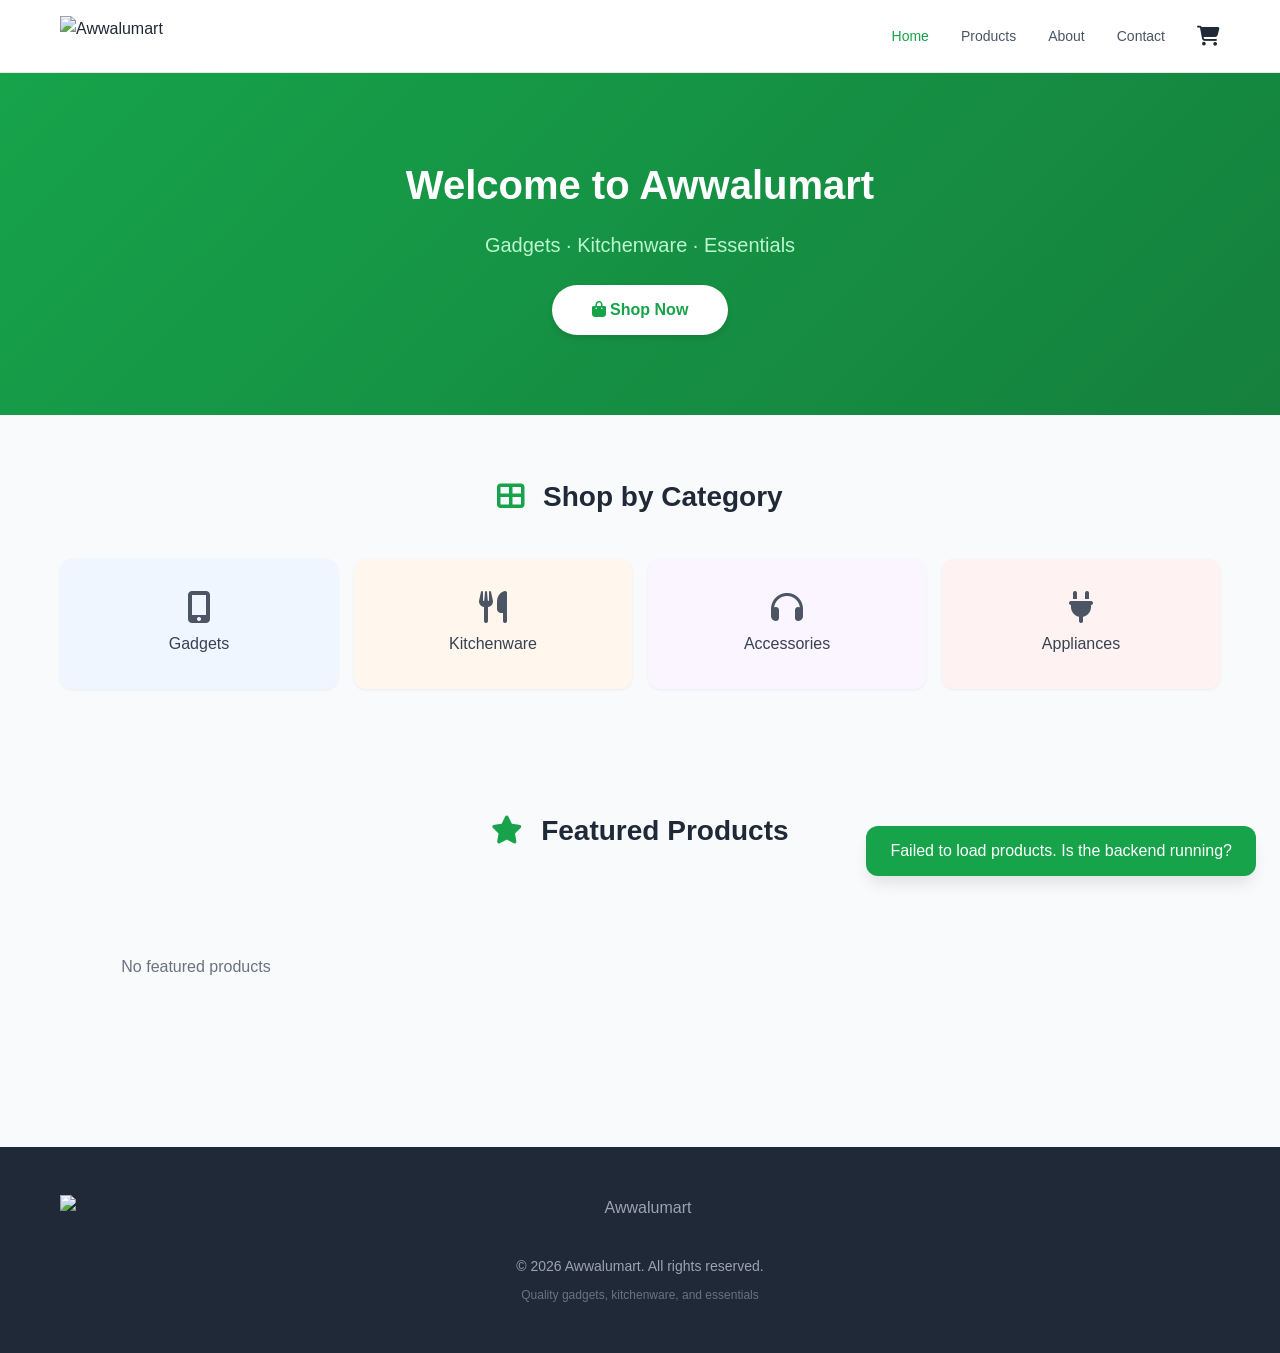
==== index.html @ 3e846f07 "Initial commit - Awwalumart website" ====
<!DOCTYPE html>
<html lang="en">
<head>
    <meta charset="UTF-8" />
    <meta name="viewport" content="width=device-width, initial-scale=1.0" />
    <title>Awwalumart - Home</title>
    <link rel="stylesheet" href="https://cdnjs.cloudflare.com/ajax/libs/font-awesome/6.5.1/css/all.min.css" />
    <link rel="stylesheet" href="styles.css" />
</head>
<body>
    <!-- Navigation (included via JS or can be hardcoded) -->
    <nav class="navbar" id="navbar"></nav>

    <!-- Hero Section -->
    <section class="hero">
        <div class="container">
            <h1>Welcome to Awwalumart</h1>
            <p>Gadgets · Kitchenware · Essentials</p>
            <a href="products.html" class="btn-primary">
                <i class="fas fa-shopping-bag"></i> Shop Now
            </a>
        </div>
    </section>

    <!-- Categories -->
    <section class="section" id="categories">
        <div class="container">
            <h2 class="section-title">
                <i class="fas fa-th-large"></i> Shop by Category
            </h2>
            <div class="categories-grid" id="categoriesGrid">
                <!-- Cards will be populated by JS -->
            </div>
        </div>
    </section>

    <!-- Featured Products -->
    <section class="section" id="featured">
        <div class="container">
            <h2 class="section-title">
                <i class="fas fa-star"></i> Featured Products
            </h2>
            <div class="products-grid" id="featuredGrid">
                <!-- Populated by JS -->
            </div>
        </div>
    </section>

    <!-- Footer -->
    <footer class="footer" id="footer"></footer>

    <script src="script.js"></script>
    <script>
        // Load shared components
        loadNavbar();
        loadFooter();
        loadCategories();
        loadFeatured();
        updateCartBadge();
    </script>
</body>
</html>
---- styles.css ----
/* ========================================
   RESET & BASE
   ======================================== */
* {
    margin: 0;
    padding: 0;
    box-sizing: border-box;
}

body {
    font-family: -apple-system, BlinkMacSystemFont, 'Segoe UI', Roboto, Oxygen, Ubuntu, sans-serif;
    background: #f9fafb;
    color: #1f2937;
    line-height: 1.6;
}

a {
    text-decoration: none;
    color: inherit;
}

img {
    max-width: 100%;
    display: block;
}

.container {
    max-width: 1200px;
    margin: 0 auto;
    padding: 0 20px;
}

/* ========================================
   NAVIGATION
   ======================================== */
.navbar {
    background: white;
    border-bottom: 1px solid #e5e7eb;
    padding: 16px 0;
    position: sticky;
    top: 0;
    z-index: 100;
}

.navbar .container {
    display: flex;
    justify-content: space-between;
    align-items: center;
}

.logo {
    height: 40px;
    width: auto;
}

.nav-links {
    display: flex;
    align-items: center;
    gap: 32px;
}

.nav-links a {
    font-size: 14px;
    font-weight: 500;
    color: #4b5563;
    transition: color 0.2s;
}

.nav-links a:hover,
.nav-links a.active {
    color: #16a34a;
}

.cart-icon {
    position: relative;
    font-size: 20px;
    cursor: pointer;
}

.cart-badge {
    position: absolute;
    top: -8px;
    right: -10px;
    background: #16a34a;
    color: white;
    font-size: 10px;
    font-weight: bold;
    width: 20px;
    height: 20px;
    border-radius: 50%;
    display: none;
    align-items: center;
    justify-content: center;
}

.cart-badge.show {
    display: flex;
}

.hamburger {
    display: none;
    font-size: 24px;
    background: none;
    border: none;
    cursor: pointer;
    color: #4b5563;
}

.mobile-menu {
    display: none;
    background: white;
    border-top: 1px solid #e5e7eb;
    padding: 16px 20px;
}

.mobile-menu a {
    display: block;
    padding: 10px 0;
    color: #4b5563;
    font-size: 14px;
    font-weight: 500;
}

.mobile-menu a:hover {
    color: #16a34a;
}

.mobile-menu.open {
    display: block;
}

/* ========================================
   HERO
   ======================================== */
.hero {
    background: linear-gradient(135deg, #16a34a, #15803d);
    color: white;
    padding: 80px 0;
    text-align: center;
}

.hero h1 {
    font-size: 40px;
    font-weight: 700;
    margin-bottom: 12px;
}

.hero p {
    font-size: 20px;
    color: #bbf7d0;
    margin-bottom: 24px;
}

.btn-primary {
    display: inline-block;
    background: white;
    color: #16a34a;
    padding: 12px 40px;
    border-radius: 9999px;
    font-weight: 600;
    font-size: 16px;
    transition: background 0.2s;
    box-shadow: 0 4px 6px rgba(0, 0, 0, 0.1);
    border: none;
    cursor: pointer;
}

.btn-primary:hover {
    background: #f3f4f6;
}

/* ========================================
   SECTIONS
   ======================================== */
.section {
    padding: 60px 0;
}

.section-title {
    text-align: center;
    font-size: 28px;
    font-weight: 700;
    color: #1f2937;
    margin-bottom: 40px;
}

.section-title i {
    color: #16a34a;
    margin-right: 10px;
}

/* ========================================
   CATEGORIES
   ======================================== */
.categories-grid {
    display: grid;
    grid-template-columns: repeat(4, 1fr);
    gap: 16px;
}

.category-card {
    background: white;
    padding: 32px;
    border-radius: 12px;
    text-align: center;
    box-shadow: 0 1px 3px rgba(0, 0, 0, 0.06);
    transition: box-shadow 0.2s, transform 0.2s;
    cursor: pointer;
}

.category-card:hover {
    box-shadow: 0 10px 15px -3px rgba(0, 0, 0, 0.1);
    transform: translateY(-2px);
}

.category-card i {
    font-size: 32px;
    color: #4b5563;
    margin-bottom: 8px;
}

.category-card p {
    font-size: 16px;
    font-weight: 500;
    color: #374151;
}

.category-card.gadgets { background: #eff6ff; }
.category-card.gadgets:hover { background: #dbeafe; }
.category-card.kitchenware { background: #fff7ed; }
.category-card.kitchenware:hover { background: #ffedd5; }
.category-card.accessories { background: #faf5ff; }
.category-card.accessories:hover { background: #f3e8ff; }
.category-card.appliances { background: #fef2f2; }
.category-card.appliances:hover { background: #fecaca; }

/* ========================================
   PRODUCTS
   ======================================== */
.filter-bar {
    display: flex;
    flex-wrap: wrap;
    gap: 16px;
    margin-bottom: 32px;
    align-items: center;
    justify-content: center;
}

.filter-bar input {
    padding: 12px 20px;
    border: 1px solid #d1d5db;
    border-radius: 9999px;
    min-width: 250px;
    font-size: 14px;
}

.filter-bar input:focus {
    outline: none;
    border-color: #16a34a;
    box-shadow: 0 0 0 3px rgba(22, 163, 74, 0.15);
}

.category-filters {
    display: flex;
    flex-wrap: wrap;
    gap: 8px;
}

.category-filters button {
    padding: 8px 16px;
    border-radius: 9999px;
    border: none;
    background: #e5e7eb;
    color: #374151;
    font-size: 14px;
    font-weight: 500;
    cursor: pointer;
    transition: background 0.2s, color 0.2s;
}

.category-filters button.active {
    background: #16a34a;
    color: white;
}

.category-filters button:hover {
    background: #d1d5db;
}

.category-filters button.active:hover {
    background: #15803d;
}

.products-grid {
    display: grid;
    grid-template-columns: repeat(4, 1fr);
    gap: 24px;
}

.product-card {
    background: white;
    border-radius: 12px;
    overflow: hidden;
    box-shadow: 0 1px 3px rgba(0, 0, 0, 0.06);
    transition: box-shadow 0.2s, transform 0.2s;
}

.product-card:hover {
    box-shadow: 0 20px 25px -5px rgba(0, 0, 0, 0.1);
    transform: translateY(-4px);
}

.product-image {
    width: 100%;
    aspect-ratio: 1 / 1;
    object-fit: cover;
    background: #f3f4f6;
}

.product-body {
    padding: 16px;
}

.product-category {
    font-size: 12px;
    font-weight: 600;
    text-transform: uppercase;
    letter-spacing: 0.05em;
    color: #16a34a;
}

.product-name {
    font-size: 16px;
    font-weight: 600;
    color: #1f2937;
    margin-top: 4px;
    display: -webkit-box;
    -webkit-line-clamp: 2;
    -webkit-box-orient: vertical;
    overflow: hidden;
}

.product-price {
    font-size: 22px;
    font-weight: 700;
    color: #1f2937;
    margin-top: 8px;
}

.product-actions {
    display: flex;
    flex-direction: column;
    gap: 8px;
    margin-top: 16px;
}

.btn-whatsapp {
    width: 100%;
    background: #16a34a;
    color: white;
    border: none;
    padding: 10px;
    border-radius: 9999px;
    font-weight: 600;
    font-size: 14px;
    cursor: pointer;
    transition: background 0.2s;
}

.btn-whatsapp:hover {
    background: #15803d;
}

.btn-whatsapp i {
    margin-right: 8px;
}

.btn-cart {
    width: 100%;
    background: #e5e7eb;
    color: #374151;
    border: none;
    padding: 10px;
    border-radius: 9999px;
    font-weight: 500;
    font-size: 14px;
    cursor: pointer;
    transition: background 0.2s;
}

.btn-cart:hover {
    background: #d1d5db;
}

.btn-cart i {
    margin-right: 8px;
}

/* ========================================
   LOADING & NO PRODUCTS
   ======================================== */
.loading {
    text-align: center;
    padding: 60px 0;
    color: #6b7280;
}

.loading i {
    font-size: 40px;
    margin-bottom: 16px;
}

.spinner {
    animation: spin 1s linear infinite;
}

@keyframes spin {
    to { transform: rotate(360deg); }
}

.no-products {
    text-align: center;
    padding: 60px 0;
    color: #6b7280;
}

.no-products i {
    font-size: 48px;
    color: #d1d5db;
    margin-bottom: 16px;
}

/* ========================================
   CART PAGE
   ======================================== */
.cart-empty {
    text-align: center;
    padding: 60px 0;
    color: #6b7280;
}

.cart-empty i {
    font-size: 64px;
    color: #d1d5db;
    margin-bottom: 16px;
}

.cart-item {
    display: flex;
    align-items: center;
    justify-content: space-between;
    background: white;
    padding: 16px;
    border-radius: 12px;
    margin-bottom: 12px;
    box-shadow: 0 1px 3px rgba(0,0,0,0.06);
}

.cart-item-info {
    display: flex;
    align-items: center;
    gap: 16px;
}

.cart-item img {
    width: 64px;
    height: 64px;
    object-fit: cover;
    border-radius: 8px;
    background: #f3f4f6;
}

.cart-item-details h3 {
    font-size: 16px;
    font-weight: 600;
}

.cart-item-details p {
    color: #16a34a;
    font-weight: 600;
}

.cart-item-remove {
    background: none;
    border: none;
    color: #ef4444;
    font-size: 18px;
    cursor: pointer;
    transition: color 0.2s;
}

.cart-item-remove:hover {
    color: #dc2626;
}

.cart-summary {
    background: white;
    padding: 24px;
    border-radius: 12px;
    box-shadow: 0 1px 3px rgba(0,0,0,0.06);
    margin-top: 24px;
    display: flex;
    flex-wrap: wrap;
    justify-content: space-between;
    align-items: center;
}

.cart-total {
    font-size: 24px;
    font-weight: 700;
}

.cart-actions {
    display: flex;
    gap: 12px;
    flex-wrap: wrap;
}

.btn-danger {
    background: #ef4444;
    color: white;
    border: none;
    padding: 12px 24px;
    border-radius: 9999px;
    font-weight: 600;
    cursor: pointer;
    transition: background 0.2s;
}

.btn-danger:hover {
    background: #dc2626;
}

/* ========================================
   ABOUT & CONTACT
   ======================================== */
.about-content {
    max-width: 800px;
    margin: 0 auto;
    background: white;
    padding: 40px;
    border-radius: 12px;
    box-shadow: 0 1px 3px rgba(0,0,0,0.06);
}

.about-content p {
    margin-bottom: 16px;
}

.features-grid {
    display: grid;
    grid-template-columns: repeat(2, 1fr);
    gap: 16px;
    margin-top: 24px;
}

.feature-item {
    display: flex;
    align-items: center;
    gap: 8px;
    font-size: 14px;
    font-weight: 500;
}

.text-green { color: #16a34a; }
.text-blue { color: #3b82f6; }
.text-orange { color: #f59e0b; }
.text-purple { color: #8b5cf6; }
.text-yellow { color: #eab308; }

.contact-grid {
    display: grid;
    grid-template-columns: repeat(auto-fit, minmax(250px, 1fr));
    gap: 24px;
    max-width: 900px;
    margin: 0 auto;
}

.contact-card {
    background: white;
    padding: 32px;
    border-radius: 12px;
    text-align: center;
    box-shadow: 0 1px 3px rgba(0,0,0,0.06);
    transition: box-shadow 0.2s;
}

.contact-card:hover {
    box-shadow: 0 10px 15px -3px rgba(0, 0, 0, 0.1);
}

.contact-card i {
    font-size: 40px;
    margin-bottom: 12px;
}

.contact-card h3 {
    font-size: 20px;
    margin-bottom: 8px;
}

.contact-card p {
    color: #6b7280;
}

/* ========================================
   TOAST
   ======================================== */
.toast {
    position: fixed;
    bottom: 24px;
    right: 24px;
    background: #16a34a;
    color: white;
    padding: 12px 24px;
    border-radius: 12px;
    box-shadow: 0 10px 15px -3px rgba(0, 0, 0, 0.1);
    z-index: 9999;
    transform: translateY(20px);
    opacity: 0;
    transition: all 0.3s ease;
}

.toast.show {
    transform: translateY(0);
    opacity: 1;
}

/* ========================================
   FOOTER
   ======================================== */
.footer {
    background: #1f2937;
    color: #9ca3af;
    padding: 48px 0;
    text-align: center;
    margin-top: 48px;
}

.footer img {
    height: 48px;
    width: auto;
    margin: 0 auto 12px;
}

.footer p {
    font-size: 14px;
}

.footer .small {
    font-size: 12px;
    color: #6b7280;
    margin-top: 8px;
}

/* ========================================
   RESPONSIVE
   ======================================== */
@media (max-width: 1024px) {
    .products-grid {
        grid-template-columns: repeat(3, 1fr);
    }
}

@media (max-width: 768px) {
    .nav-links {
        display: none;
    }
    .hamburger {
        display: block;
    }
    .hero h1 {
        font-size: 28px;
    }
    .hero p {
        font-size: 16px;
    }
    .categories-grid {
        grid-template-columns: repeat(2, 1fr);
    }
    .products-grid {
        grid-template-columns: repeat(2, 1fr);
        gap: 16px;
    }
    .filter-bar {
        flex-direction: column;
        align-items: stretch;
    }
    .filter-bar input {
        min-width: unset;
    }
    .features-grid {
        grid-template-columns: 1fr;
    }
    .cart-summary {
        flex-direction: column;
        gap: 16px;
        align-items: stretch;
    }
}

@media (max-width: 480px) {
    .products-grid {
        grid-template-columns: 1fr 1fr;
        gap: 12px;
    }
    .product-body {
        padding: 12px;
    }
    .product-name {
        font-size: 14px;
    }
    .product-price {
        font-size: 18px;
    }
}
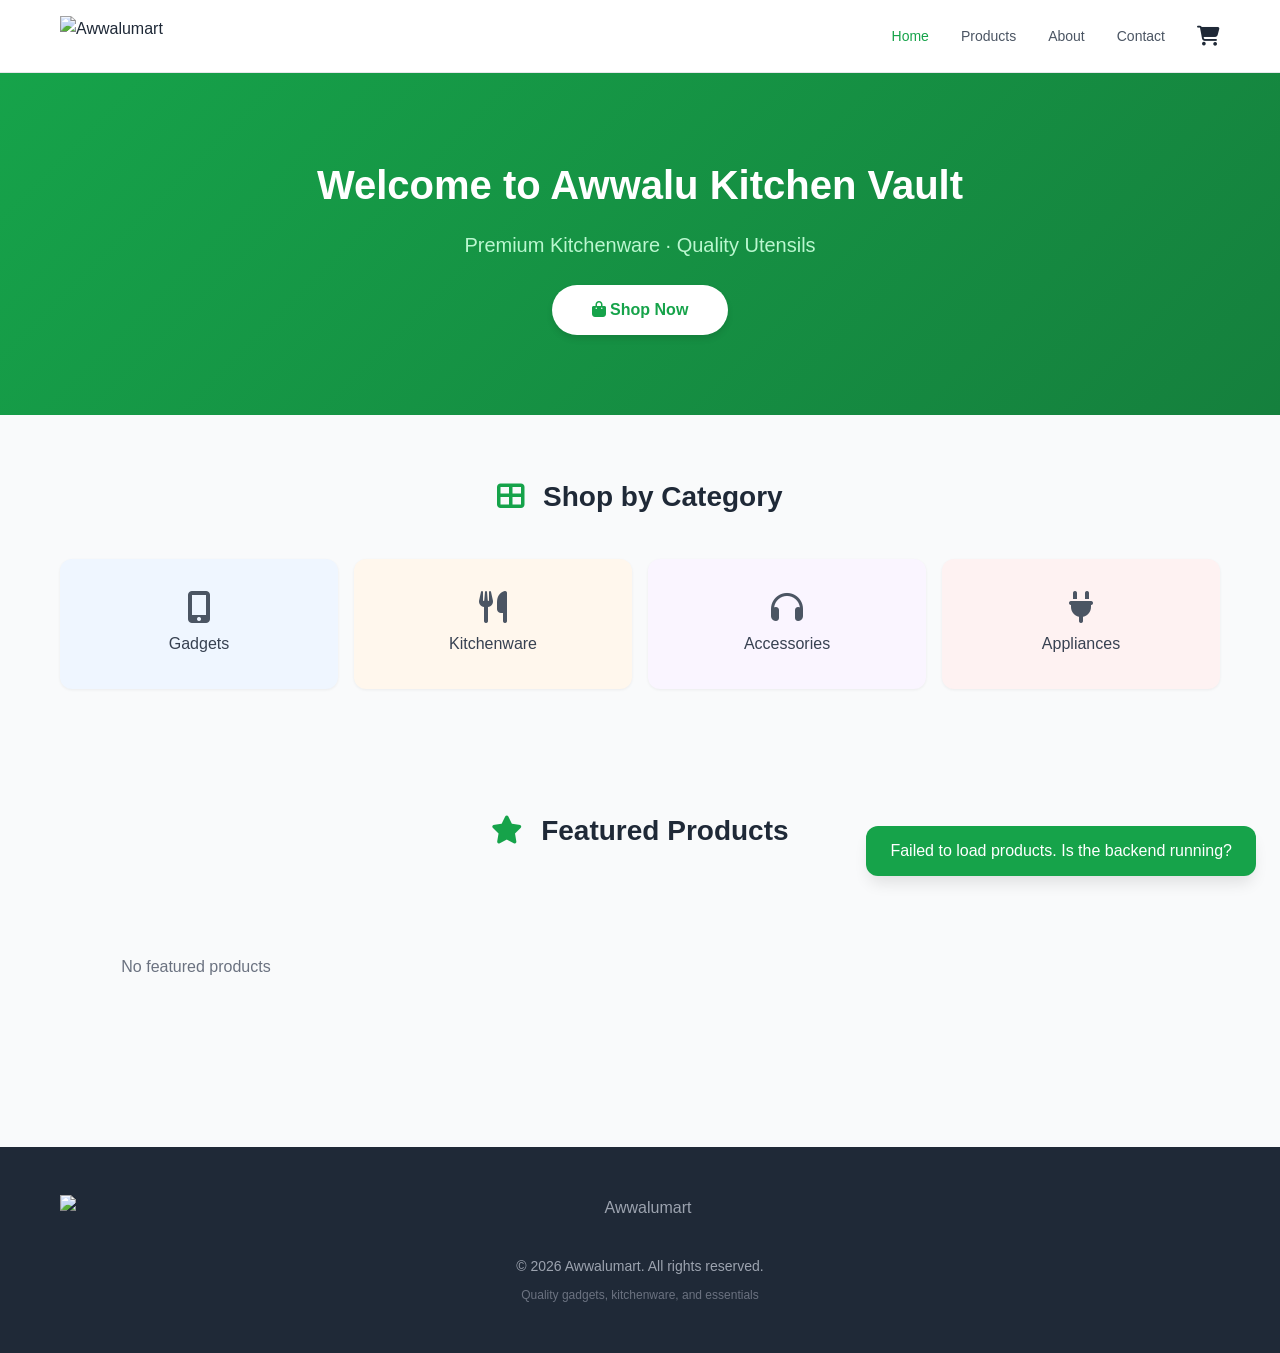
==== commit 570efbed: "Complete rebrand: Awwalu Kitchen Vault – kitchen-only" ====
--- a/index.html
+++ b/index.html
@@ -3,19 +3,19 @@
 <head>
     <meta charset="UTF-8" />
     <meta name="viewport" content="width=device-width, initial-scale=1.0" />
-    <title>Awwalumart - Home</title>
+    <title>Awwalu Kitchen Vault - Premium Kitchenware</title>
     <link rel="stylesheet" href="https://cdnjs.cloudflare.com/ajax/libs/font-awesome/6.5.1/css/all.min.css" />
     <link rel="stylesheet" href="styles.css" />
 </head>
 <body>
-    <!-- Navigation (included via JS or can be hardcoded) -->
+    <!-- Navigation -->
     <nav class="navbar" id="navbar"></nav>
 
     <!-- Hero Section -->
     <section class="hero">
         <div class="container">
-            <h1>Welcome to Awwalumart</h1>
-            <p>Gadgets · Kitchenware · Essentials</p>
+            <h1>Welcome to Awwalu Kitchen Vault</h1>
+            <p>Premium Kitchenware · Quality Utensils</p>
             <a href="products.html" class="btn-primary">
                 <i class="fas fa-shopping-bag"></i> Shop Now
             </a>
@@ -29,7 +29,7 @@
                 <i class="fas fa-th-large"></i> Shop by Category
             </h2>
             <div class="categories-grid" id="categoriesGrid">
-                <!-- Cards will be populated by JS -->
+                <!-- Populated by JavaScript -->
             </div>
         </div>
     </section>
@@ -41,7 +41,7 @@
                 <i class="fas fa-star"></i> Featured Products
             </h2>
             <div class="products-grid" id="featuredGrid">
-                <!-- Populated by JS -->
+                <!-- Populated by JavaScript -->
             </div>
         </div>
     </section>
@@ -51,7 +51,6 @@
 
     <script src="script.js"></script>
     <script>
-        // Load shared components
         loadNavbar();
         loadFooter();
         loadCategories();
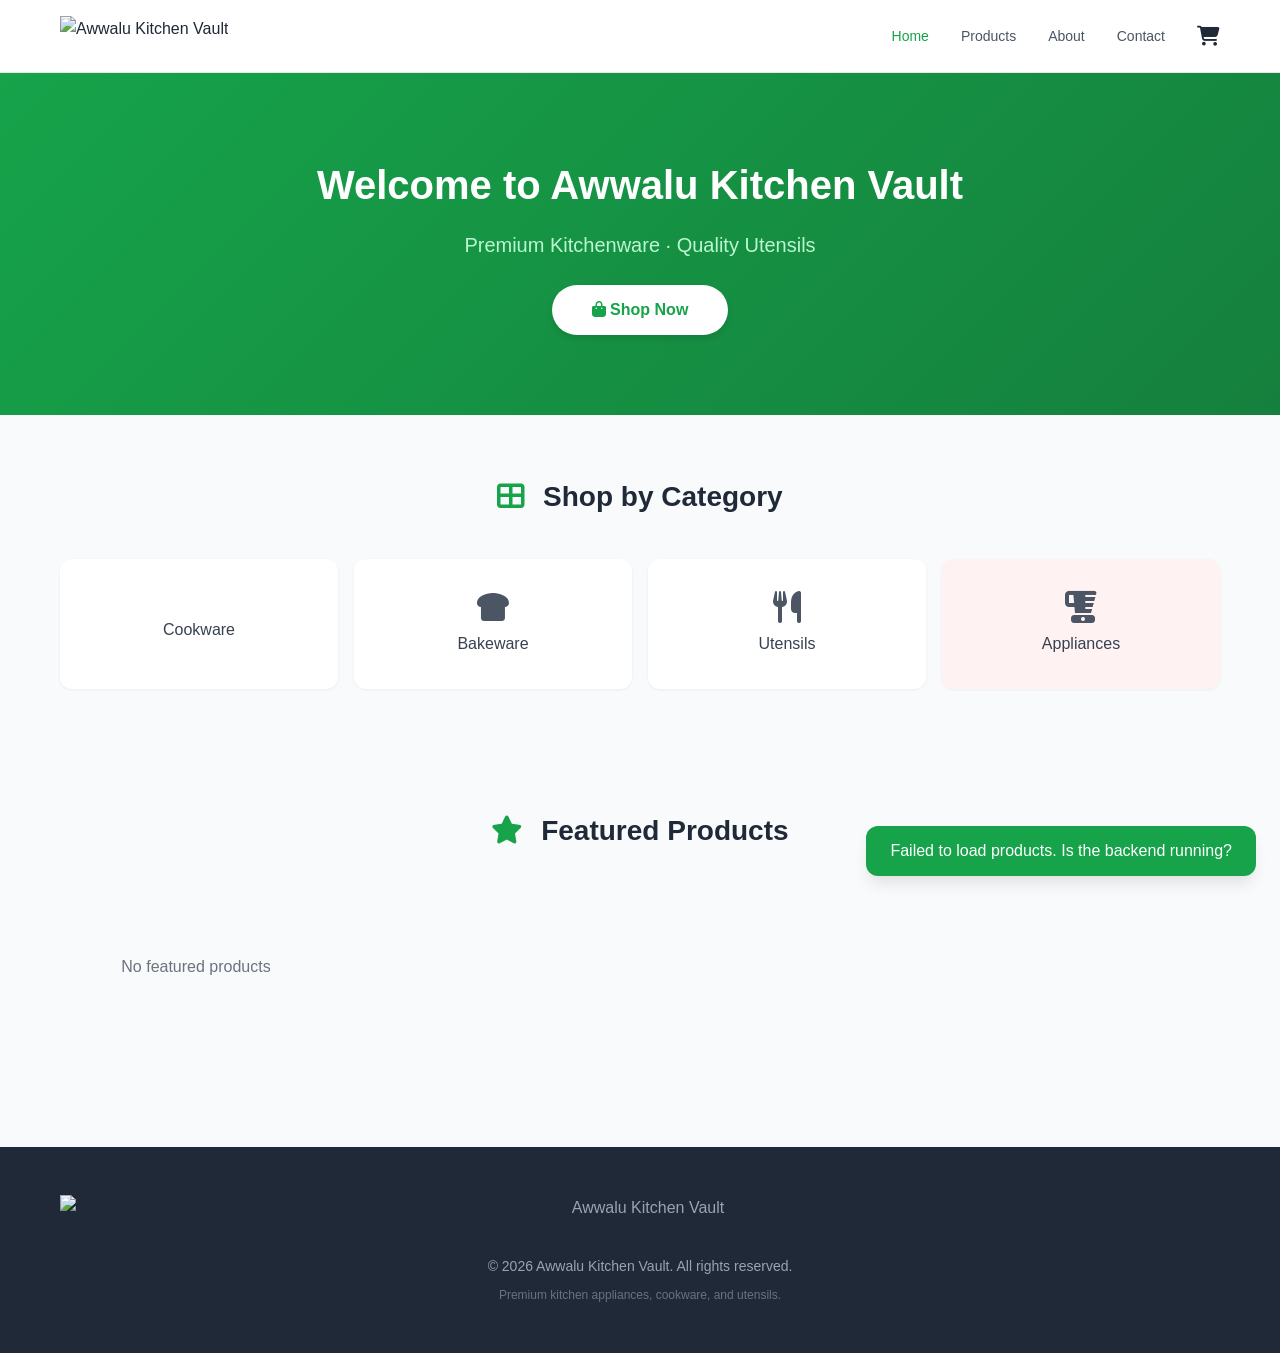
==== commit 8d6059dd: "Fix: Kitchen-only categories in loadCategories()" ====
--- a/index.html
+++ b/index.html
@@ -29,7 +29,7 @@
                 <i class="fas fa-th-large"></i> Shop by Category
             </h2>
             <div class="categories-grid" id="categoriesGrid">
-                <!-- Populated by JavaScript -->
+                <!-- Populated by JavaScript (loadCategories() in script.js) -->
             </div>
         </div>
     </section>
@@ -41,7 +41,7 @@
                 <i class="fas fa-star"></i> Featured Products
             </h2>
             <div class="products-grid" id="featuredGrid">
-                <!-- Populated by JavaScript -->
+                <!-- Populated by JavaScript (loadFeatured() in script.js) -->
             </div>
         </div>
     </section>
@@ -51,9 +51,10 @@
 
     <script src="script.js"></script>
     <script>
+        // Load all shared components
         loadNavbar();
         loadFooter();
-        loadCategories();
+        loadCategories();   // Make sure this function uses kitchen categories
         loadFeatured();
         updateCartBadge();
     </script>
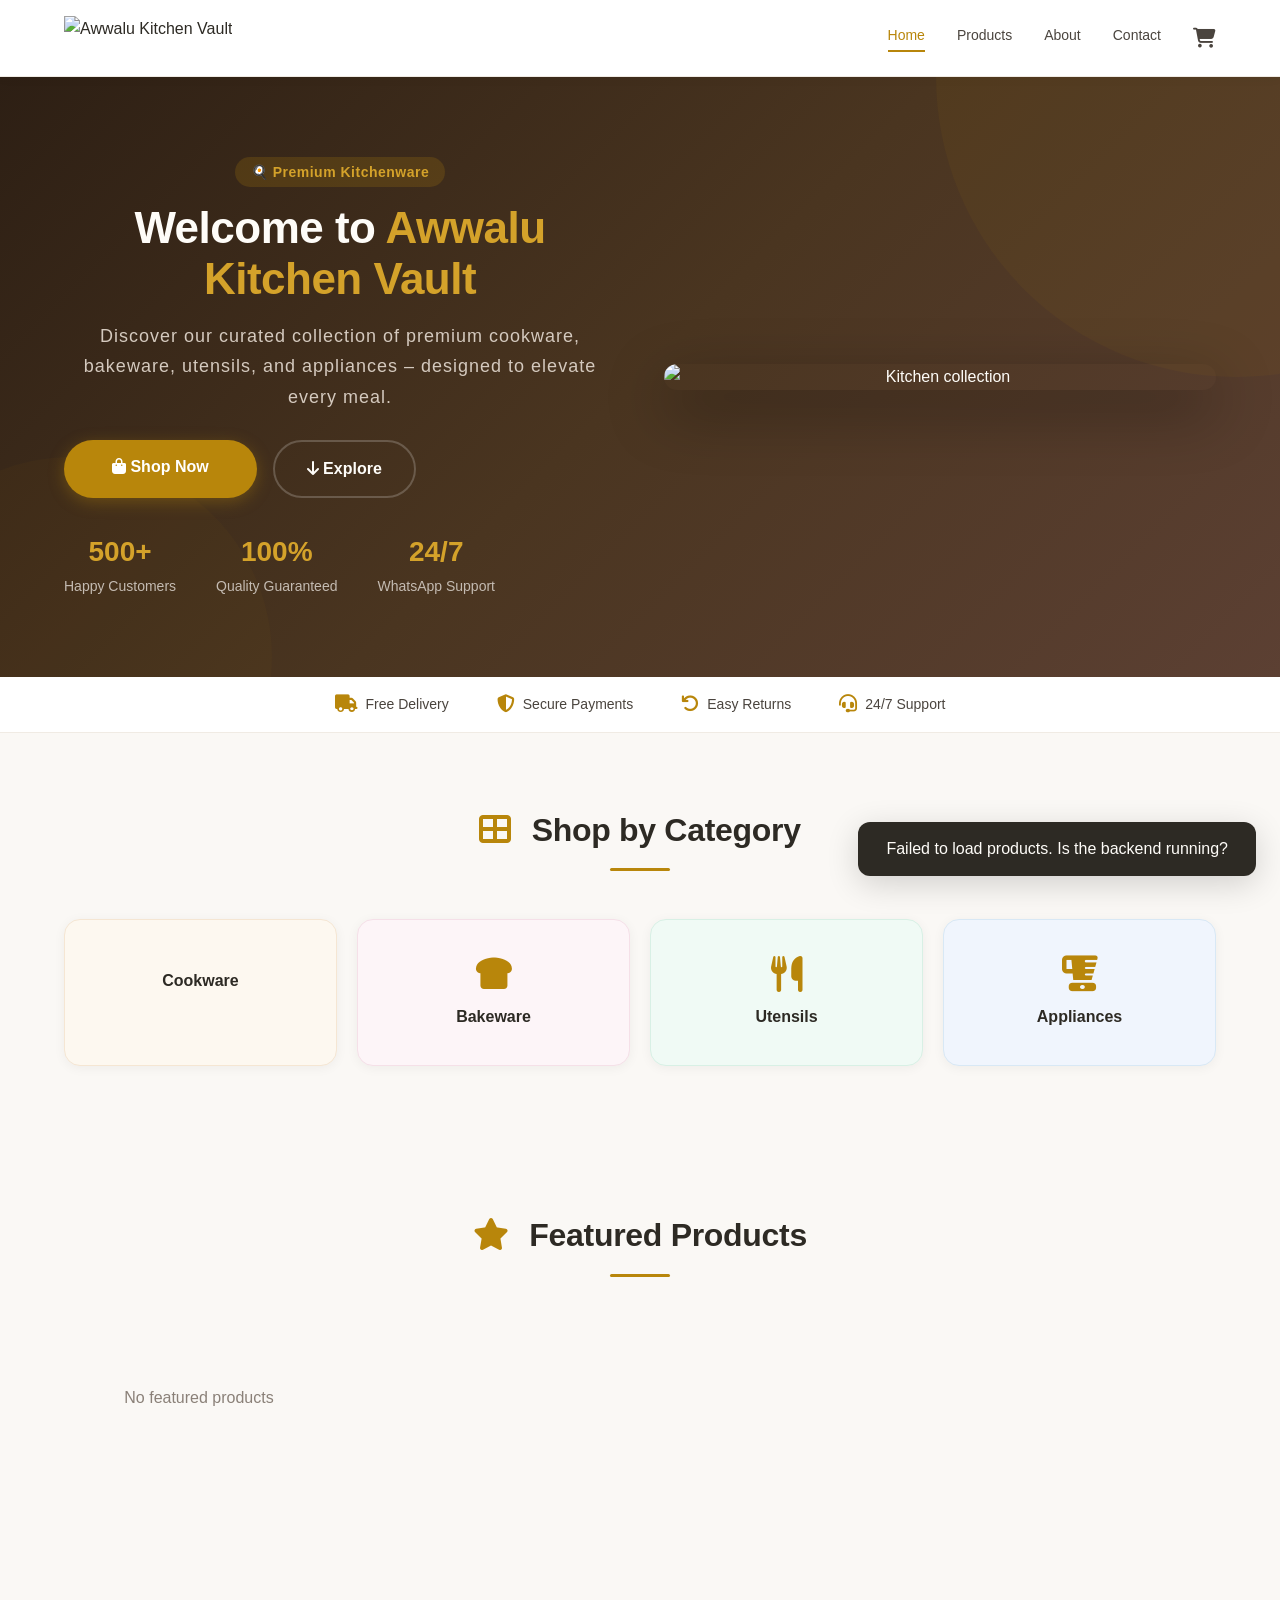
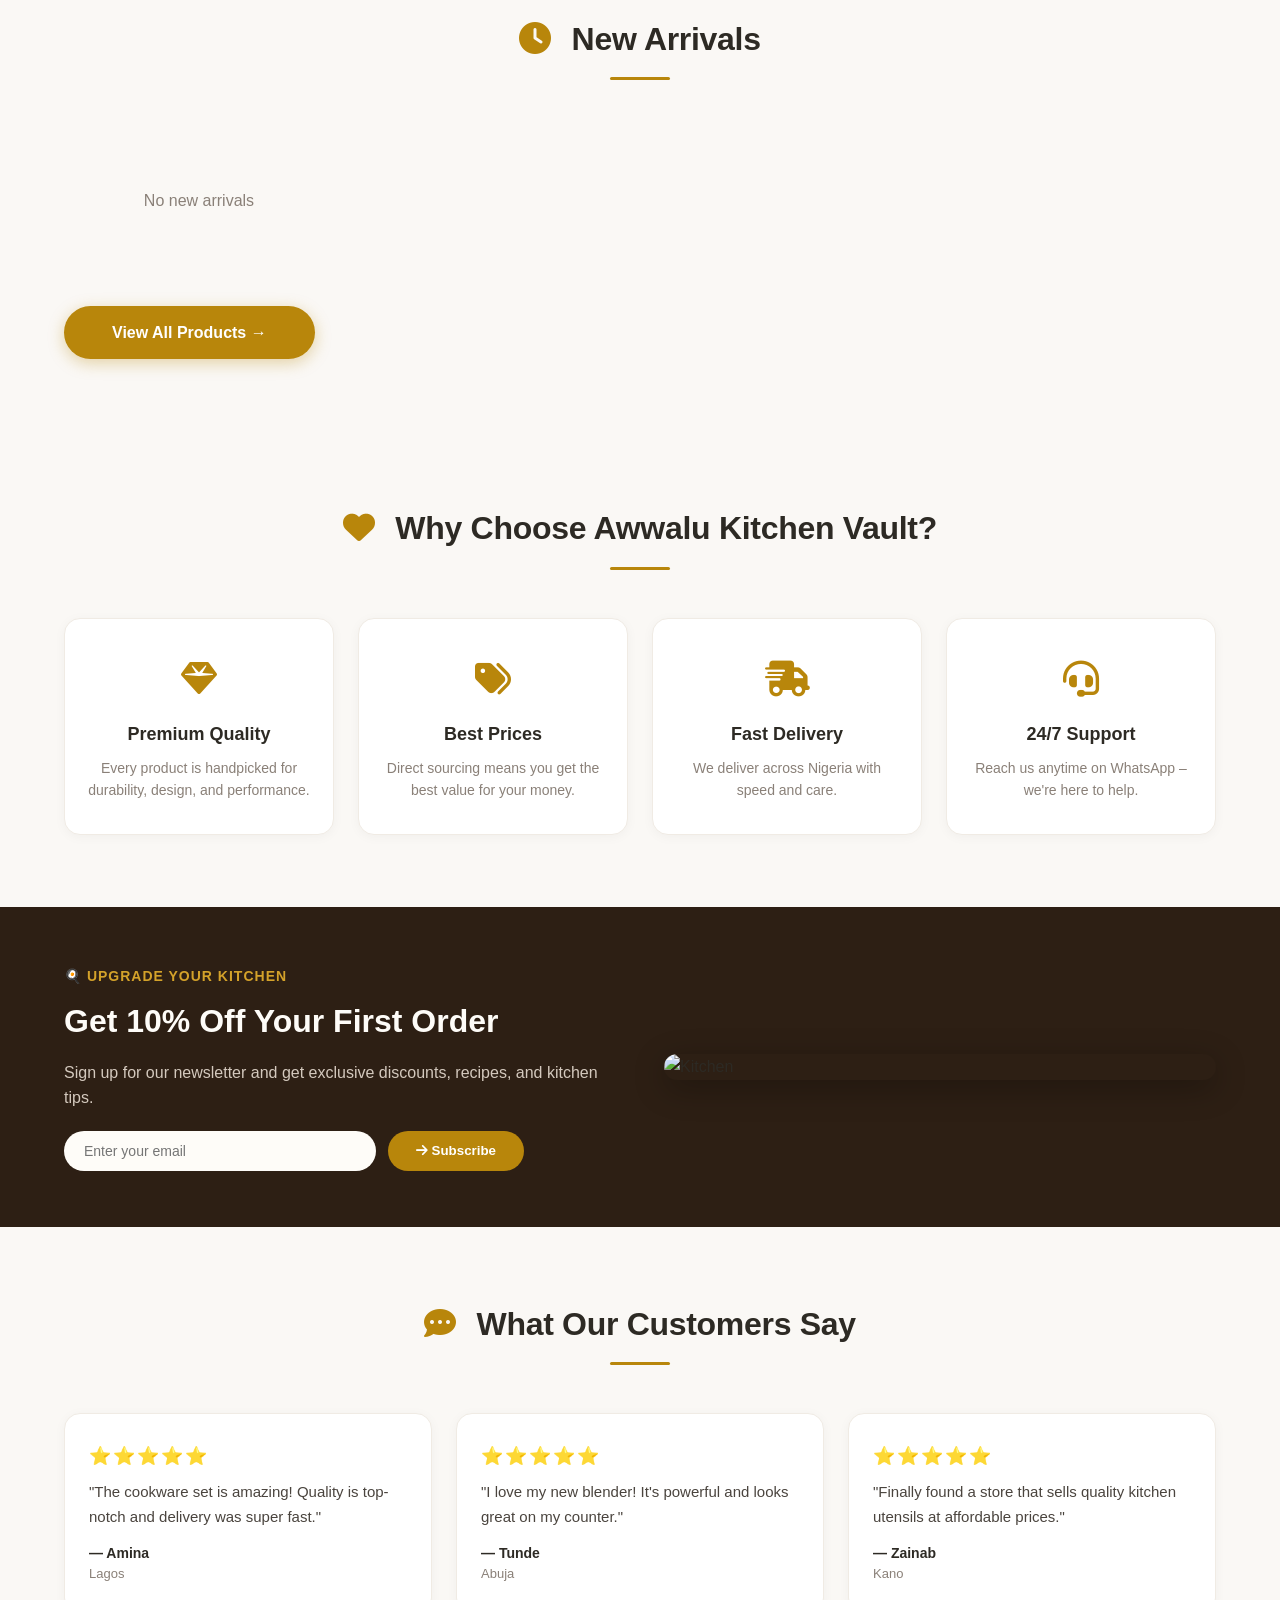
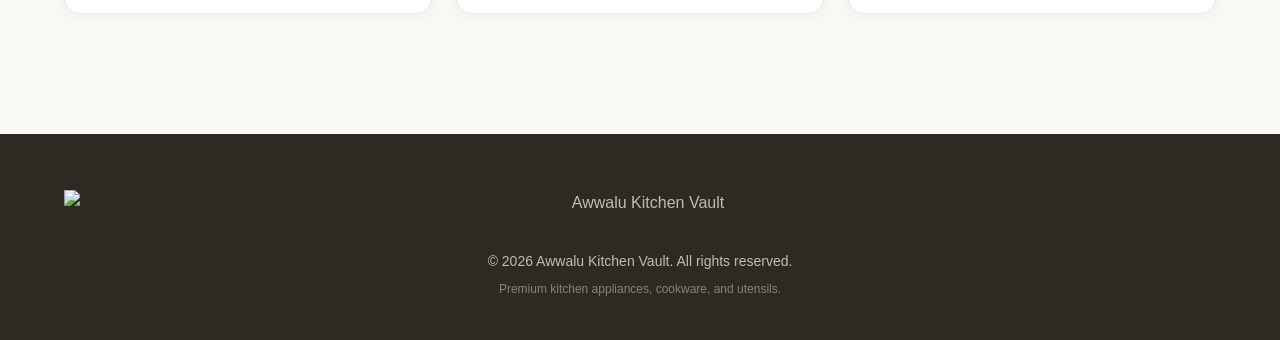
==== commit 511be25c: "Bulky homepage – rich content, images, testimonials" ====
--- a/index.html
+++ b/index.html
@@ -8,55 +8,221 @@
     <link rel="stylesheet" href="styles.css" />
 </head>
 <body>
-    <!-- Navigation -->
+    <!-- ========== NAVIGATION ========== -->
     <nav class="navbar" id="navbar"></nav>
 
-    <!-- Hero Section -->
+    <!-- ========== HERO SECTION ========== -->
     <section class="hero">
         <div class="container">
-            <h1>Welcome to Awwalu Kitchen Vault</h1>
-            <p>Premium Kitchenware · Quality Utensils</p>
-            <a href="products.html" class="btn-primary">
-                <i class="fas fa-shopping-bag"></i> Shop Now
-            </a>
-        </div>
-    </section>
-
-    <!-- Categories -->
+            <div class="hero-content">
+                <div class="hero-text">
+                    <span class="hero-badge">🍳 Premium Kitchenware</span>
+                    <h1>Welcome to <span>Awwalu Kitchen Vault</span></h1>
+                    <p>Discover our curated collection of premium cookware, bakeware, utensils, and appliances – designed to elevate every meal.</p>
+                    <div class="hero-buttons">
+                        <a href="products.html" class="btn-primary">
+                            <i class="fas fa-shopping-bag"></i> Shop Now
+                        </a>
+                        <a href="#featured" class="btn-secondary">
+                            <i class="fas fa-arrow-down"></i> Explore
+                        </a>
+                    </div>
+                    <div class="hero-stats">
+                        <div class="stat">
+                            <span class="stat-number">500+</span>
+                            <span class="stat-label">Happy Customers</span>
+                        </div>
+                        <div class="stat">
+                            <span class="stat-number">100%</span>
+                            <span class="stat-label">Quality Guaranteed</span>
+                        </div>
+                        <div class="stat">
+                            <span class="stat-number">24/7</span>
+                            <span class="stat-label">WhatsApp Support</span>
+                        </div>
+                    </div>
+                </div>
+                <div class="hero-image">
+                    <img src="https://images.unsplash.com/photo-1556911220-bff31c812dba?w=600&h=500&fit=crop" alt="Kitchen collection" />
+                </div>
+            </div>
+        </div>
+    </section>
+
+    <!-- ========== BRAND STRIP ========== -->
+    <section class="brand-strip">
+        <div class="container">
+            <div class="brand-strip-items">
+                <div><i class="fas fa-truck"></i> Free Delivery</div>
+                <div><i class="fas fa-shield-alt"></i> Secure Payments</div>
+                <div><i class="fas fa-undo"></i> Easy Returns</div>
+                <div><i class="fas fa-headset"></i> 24/7 Support</div>
+            </div>
+        </div>
+    </section>
+
+    <!-- ========== CATEGORIES ========== -->
     <section class="section" id="categories">
         <div class="container">
             <h2 class="section-title">
                 <i class="fas fa-th-large"></i> Shop by Category
             </h2>
             <div class="categories-grid" id="categoriesGrid">
-                <!-- Populated by JavaScript (loadCategories() in script.js) -->
-            </div>
-        </div>
-    </section>
-
-    <!-- Featured Products -->
+                <!-- Populated by JavaScript -->
+            </div>
+        </div>
+    </section>
+
+    <!-- ========== FEATURED PRODUCTS ========== -->
     <section class="section" id="featured">
         <div class="container">
             <h2 class="section-title">
                 <i class="fas fa-star"></i> Featured Products
             </h2>
             <div class="products-grid" id="featuredGrid">
-                <!-- Populated by JavaScript (loadFeatured() in script.js) -->
-            </div>
-        </div>
-    </section>
-
-    <!-- Footer -->
+                <!-- Populated by JavaScript -->
+            </div>
+        </div>
+    </section>
+
+    <!-- ========== NEW ARRIVALS ========== -->
+    <section class="section" id="new-arrivals">
+        <div class="container">
+            <h2 class="section-title">
+                <i class="fas fa-clock"></i> New Arrivals
+            </h2>
+            <div class="products-grid" id="newArrivalsGrid">
+                <!-- Populated by JavaScript -->
+            </div>
+            <div class="text-center" style="margin-top: 32px;">
+                <a href="products.html" class="btn-primary">View All Products →</a>
+            </div>
+        </div>
+    </section>
+
+    <!-- ========== BENEFITS / WHY CHOOSE US ========== -->
+    <section class="section benefits-section">
+        <div class="container">
+            <h2 class="section-title">
+                <i class="fas fa-heart"></i> Why Choose Awwalu Kitchen Vault?
+            </h2>
+            <div class="benefits-grid">
+                <div class="benefit-card">
+                    <div class="benefit-icon"><i class="fas fa-gem"></i></div>
+                    <h3>Premium Quality</h3>
+                    <p>Every product is handpicked for durability, design, and performance.</p>
+                </div>
+                <div class="benefit-card">
+                    <div class="benefit-icon"><i class="fas fa-tags"></i></div>
+                    <h3>Best Prices</h3>
+                    <p>Direct sourcing means you get the best value for your money.</p>
+                </div>
+                <div class="benefit-card">
+                    <div class="benefit-icon"><i class="fas fa-shipping-fast"></i></div>
+                    <h3>Fast Delivery</h3>
+                    <p>We deliver across Nigeria with speed and care.</p>
+                </div>
+                <div class="benefit-card">
+                    <div class="benefit-icon"><i class="fas fa-headset"></i></div>
+                    <h3>24/7 Support</h3>
+                    <p>Reach us anytime on WhatsApp – we're here to help.</p>
+                </div>
+            </div>
+        </div>
+    </section>
+
+    <!-- ========== KITCHEN BANNER ========== -->
+    <section class="kitchen-banner">
+        <div class="container">
+            <div class="banner-content">
+                <div class="banner-text">
+                    <span>🍳 Upgrade Your Kitchen</span>
+                    <h2>Get 10% Off Your First Order</h2>
+                    <p>Sign up for our newsletter and get exclusive discounts, recipes, and kitchen tips.</p>
+                    <form class="banner-form" id="newsletterForm">
+                        <input type="email" placeholder="Enter your email" required />
+                        <button type="submit"><i class="fas fa-arrow-right"></i> Subscribe</button>
+                    </form>
+                </div>
+                <div class="banner-image">
+                    <img src="https://images.unsplash.com/photo-1586023492125-27b2c045efd7?w=400&h=300&fit=crop" alt="Kitchen" />
+                </div>
+            </div>
+        </div>
+    </section>
+
+    <!-- ========== TESTIMONIALS ========== -->
+    <section class="section testimonials-section">
+        <div class="container">
+            <h2 class="section-title">
+                <i class="fas fa-comment-dots"></i> What Our Customers Say
+            </h2>
+            <div class="testimonials-grid">
+                <div class="testimonial-card">
+                    <div class="stars">⭐⭐⭐⭐⭐</div>
+                    <p>"The cookware set is amazing! Quality is top-notch and delivery was super fast."</p>
+                    <div class="customer">
+                        <strong>— Amina</strong>
+                        <span>Lagos</span>
+                    </div>
+                </div>
+                <div class="testimonial-card">
+                    <div class="stars">⭐⭐⭐⭐⭐</div>
+                    <p>"I love my new blender! It's powerful and looks great on my counter."</p>
+                    <div class="customer">
+                        <strong>— Tunde</strong>
+                        <span>Abuja</span>
+                    </div>
+                </div>
+                <div class="testimonial-card">
+                    <div class="stars">⭐⭐⭐⭐⭐</div>
+                    <p>"Finally found a store that sells quality kitchen utensils at affordable prices."</p>
+                    <div class="customer">
+                        <strong>— Zainab</strong>
+                        <span>Kano</span>
+                    </div>
+                </div>
+            </div>
+        </div>
+    </section>
+
+    <!-- ========== FOOTER ========== -->
     <footer class="footer" id="footer"></footer>
 
+    <!-- ========== JAVASCRIPT ========== -->
     <script src="script.js"></script>
     <script>
-        // Load all shared components
+        // Load components
         loadNavbar();
         loadFooter();
-        loadCategories();   // Make sure this function uses kitchen categories
+        loadCategories();
         loadFeatured();
+
+        // Load "New Arrivals" – same as featured but can be filtered differently
+        // For now, we just show the first 4 products from the API
+        (async function loadNewArrivals() {
+            const grid = document.getElementById('newArrivalsGrid');
+            if (!grid) return;
+            const products = await fetchProducts();
+            const arrivals = products.slice(0, 4);
+            if (arrivals.length === 0) {
+                grid.innerHTML = '<p class="loading">No new arrivals</p>';
+                return;
+            }
+            grid.innerHTML = arrivals.map(p => productCard(p)).join('');
+        })();
+
         updateCartBadge();
+
+        // Newsletter form
+        document.getElementById('newsletterForm')?.addEventListener('submit', function(e) {
+            e.preventDefault();
+            const input = this.querySelector('input');
+            if (input.value) {
+                showToast(`✅ Thanks for subscribing, ${input.value}!`);
+                input.value = '';
+            }
+        });
     </script>
 </body>
 </html>
--- a/styles.css
+++ b/styles.css
@@ -8,9 +8,9 @@
 }
 
 body {
-    font-family: -apple-system, BlinkMacSystemFont, 'Segoe UI', Roboto, Oxygen, Ubuntu, sans-serif;
-    background: #f9fafb;
-    color: #1f2937;
+    font-family: 'Inter', -apple-system, BlinkMacSystemFont, 'Segoe UI', Roboto, Oxygen, Ubuntu, sans-serif;
+    background: #faf8f5;
+    color: #2d2a24;
     line-height: 1.6;
 }
 
@@ -27,19 +27,20 @@
 .container {
     max-width: 1200px;
     margin: 0 auto;
-    padding: 0 20px;
+    padding: 0 24px;
 }
 
 /* ========================================
    NAVIGATION
    ======================================== */
 .navbar {
-    background: white;
-    border-bottom: 1px solid #e5e7eb;
+    background: #ffffff;
+    border-bottom: 1px solid #f0ebe4;
     padding: 16px 0;
     position: sticky;
     top: 0;
     z-index: 100;
+    box-shadow: 0 2px 10px rgba(0, 0, 0, 0.04);
 }
 
 .navbar .container {
@@ -49,7 +50,7 @@
 }
 
 .logo {
-    height: 40px;
+    height: 44px;
     width: auto;
 }
 
@@ -62,29 +63,38 @@
 .nav-links a {
     font-size: 14px;
     font-weight: 500;
-    color: #4b5563;
-    transition: color 0.2s;
+    color: #4a443e;
+    transition: color 0.25s ease, border-bottom 0.25s ease;
+    padding-bottom: 4px;
+    border-bottom: 2px solid transparent;
 }
 
 .nav-links a:hover,
 .nav-links a.active {
-    color: #16a34a;
+    color: #b8860b;
+    border-bottom-color: #b8860b;
 }
 
 .cart-icon {
     position: relative;
     font-size: 20px;
     cursor: pointer;
+    color: #4a443e;
+    transition: color 0.25s ease;
+}
+
+.cart-icon:hover {
+    color: #b8860b;
 }
 
 .cart-badge {
     position: absolute;
     top: -8px;
     right: -10px;
-    background: #16a34a;
+    background: #b8860b;
     color: white;
     font-size: 10px;
-    font-weight: bold;
+    font-weight: 700;
     width: 20px;
     height: 20px;
     border-radius: 50%;
@@ -103,26 +113,31 @@
     background: none;
     border: none;
     cursor: pointer;
-    color: #4b5563;
+    color: #4a443e;
 }
 
 .mobile-menu {
     display: none;
-    background: white;
-    border-top: 1px solid #e5e7eb;
-    padding: 16px 20px;
+    background: #ffffff;
+    border-top: 1px solid #f0ebe4;
+    padding: 16px 24px;
 }
 
 .mobile-menu a {
     display: block;
     padding: 10px 0;
-    color: #4b5563;
+    color: #4a443e;
     font-size: 14px;
     font-weight: 500;
+    border-bottom: 1px solid #f5f0eb;
+}
+
+.mobile-menu a:last-child {
+    border-bottom: none;
 }
 
 .mobile-menu a:hover {
-    color: #16a34a;
+    color: #b8860b;
 }
 
 .mobile-menu.open {
@@ -130,63 +145,114 @@
 }
 
 /* ========================================
-   HERO
+   HERO SECTION
    ======================================== */
 .hero {
-    background: linear-gradient(135deg, #16a34a, #15803d);
-    color: white;
-    padding: 80px 0;
+    background: linear-gradient(135deg, #2d1f14 0%, #4a3520 50%, #5c4033 100%);
+    color: #fefcf8;
+    padding: 100px 0;
     text-align: center;
+    position: relative;
+    overflow: hidden;
+}
+
+.hero::before {
+    content: '';
+    position: absolute;
+    top: -50%;
+    right: -20%;
+    width: 600px;
+    height: 600px;
+    border-radius: 50%;
+    background: rgba(184, 134, 11, 0.06);
+    pointer-events: none;
+}
+
+.hero::after {
+    content: '';
+    position: absolute;
+    bottom: -30%;
+    left: -10%;
+    width: 400px;
+    height: 400px;
+    border-radius: 50%;
+    background: rgba(184, 134, 11, 0.04);
+    pointer-events: none;
+}
+
+.hero .container {
+    position: relative;
+    z-index: 1;
 }
 
 .hero h1 {
-    font-size: 40px;
+    font-size: 44px;
     font-weight: 700;
     margin-bottom: 12px;
+    letter-spacing: -0.5px;
+}
+
+.hero h1 span {
+    color: #d4a22a;
 }
 
 .hero p {
     font-size: 20px;
-    color: #bbf7d0;
-    margin-bottom: 24px;
+    color: #d4c9be;
+    margin-bottom: 32px;
+    font-weight: 300;
+    letter-spacing: 1px;
 }
 
 .btn-primary {
     display: inline-block;
-    background: white;
-    color: #16a34a;
-    padding: 12px 40px;
+    background: #b8860b;
+    color: #ffffff;
+    padding: 14px 48px;
     border-radius: 9999px;
     font-weight: 600;
     font-size: 16px;
-    transition: background 0.2s;
-    box-shadow: 0 4px 6px rgba(0, 0, 0, 0.1);
+    transition: background 0.3s ease, transform 0.2s ease;
+    box-shadow: 0 4px 16px rgba(184, 134, 11, 0.35);
     border: none;
     cursor: pointer;
 }
 
 .btn-primary:hover {
-    background: #f3f4f6;
+    background: #d4a22a;
+    transform: translateY(-2px);
+    box-shadow: 0 6px 24px rgba(184, 134, 11, 0.45);
 }
 
 /* ========================================
    SECTIONS
    ======================================== */
 .section {
-    padding: 60px 0;
+    padding: 72px 0;
 }
 
 .section-title {
     text-align: center;
-    font-size: 28px;
+    font-size: 32px;
     font-weight: 700;
-    color: #1f2937;
-    margin-bottom: 40px;
+    color: #2d2a24;
+    margin-bottom: 48px;
+    letter-spacing: -0.3px;
 }
 
 .section-title i {
-    color: #16a34a;
-    margin-right: 10px;
+    color: #b8860b;
+    margin-right: 12px;
+}
+
+.section-title::after {
+    content: '';
+    display: block;
+    width: 60px;
+    height: 3px;
+    background: #b8860b;
+    margin: 12px auto 0;
+    border-radius: 2px;
 }
 
 /* ========================================
@@ -195,44 +261,50 @@
 .categories-grid {
     display: grid;
     grid-template-columns: repeat(4, 1fr);
-    gap: 16px;
+    gap: 20px;
 }
 
 .category-card {
-    background: white;
-    padding: 32px;
-    border-radius: 12px;
+    background: #ffffff;
+    padding: 36px 20px;
+    border-radius: 16px;
     text-align: center;
-    box-shadow: 0 1px 3px rgba(0, 0, 0, 0.06);
-    transition: box-shadow 0.2s, transform 0.2s;
+    box-shadow: 0 2px 12px rgba(0, 0, 0, 0.05);
+    transition: box-shadow 0.3s ease, transform 0.3s ease;
     cursor: pointer;
+    border: 1px solid #f0ebe4;
 }
 
 .category-card:hover {
-    box-shadow: 0 10px 15px -3px rgba(0, 0, 0, 0.1);
-    transform: translateY(-2px);
+    box-shadow: 0 12px 32px rgba(0, 0, 0, 0.08);
+    transform: translateY(-6px);
 }
 
 .category-card i {
-    font-size: 32px;
-    color: #4b5563;
-    margin-bottom: 8px;
+    font-size: 36px;
+    color: #b8860b;
+    margin-bottom: 12px;
+    display: block;
 }
 
 .category-card p {
     font-size: 16px;
-    font-weight: 500;
-    color: #374151;
-}
-
-.category-card.gadgets { background: #eff6ff; }
-.category-card.gadgets:hover { background: #dbeafe; }
-.category-card.kitchenware { background: #fff7ed; }
-.category-card.kitchenware:hover { background: #ffedd5; }
-.category-card.accessories { background: #faf5ff; }
-.category-card.accessories:hover { background: #f3e8ff; }
-.category-card.appliances { background: #fef2f2; }
-.category-card.appliances:hover { background: #fecaca; }
+    font-weight: 600;
+    color: #2d2a24;
+}
+
+/* Category-specific backgrounds */
+.category-card.cookware { background: #fdf8f0; border-color: #f5e6d3; }
+.category-card.cookware:hover { background: #faf0e0; }
+
+.category-card.bakeware { background: #fdf5f8; border-color: #f5e0e8; }
+.category-card.bakeware:hover { background: #fce8ef; }
+
+.category-card.utensils { background: #f0faf5; border-color: #d8f0e5; }
+.category-card.utensils:hover { background: #ddf5ea; }
+
+.category-card.appliances { background: #f0f5fd; border-color: #d8e8f5; }
+.category-card.appliances:hover { background: #ddeef5; }
 
 /* ========================================
    PRODUCTS
@@ -241,23 +313,25 @@
     display: flex;
     flex-wrap: wrap;
     gap: 16px;
-    margin-bottom: 32px;
+    margin-bottom: 40px;
     align-items: center;
     justify-content: center;
 }
 
 .filter-bar input {
-    padding: 12px 20px;
-    border: 1px solid #d1d5db;
+    padding: 12px 24px;
+    border: 2px solid #f0ebe4;
     border-radius: 9999px;
-    min-width: 250px;
-    font-size: 14px;
+    min-width: 260px;
+    font-size: 14px;
+    background: #ffffff;
+    transition: border-color 0.3s ease, box-shadow 0.3s ease;
 }
 
 .filter-bar input:focus {
     outline: none;
-    border-color: #16a34a;
-    box-shadow: 0 0 0 3px rgba(22, 163, 74, 0.15);
+    border-color: #b8860b;
+    box-shadow: 0 0 0 4px rgba(184, 134, 11, 0.10);
 }
 
 .category-filters {
@@ -267,28 +341,26 @@
 }
 
 .category-filters button {
-    padding: 8px 16px;
+    padding: 8px 20px;
     border-radius: 9999px;
-    border: none;
-    background: #e5e7eb;
-    color: #374151;
+    border: 2px solid #f0ebe4;
+    background: transparent;
+    color: #4a443e;
     font-size: 14px;
     font-weight: 500;
     cursor: pointer;
-    transition: background 0.2s, color 0.2s;
+    transition: all 0.25s ease;
 }
 
 .category-filters button.active {
-    background: #16a34a;
-    color: white;
-}
-
-.category-filters button:hover {
-    background: #d1d5db;
-}
-
-.category-filters button.active:hover {
-    background: #15803d;
+    background: #b8860b;
+    border-color: #b8860b;
+    color: #ffffff;
+}
+
+.category-filters button:hover:not(.active) {
+    background: #f5f0eb;
+    border-color: #d4c9be;
 }
 
 .products-grid {
@@ -298,41 +370,42 @@
 }
 
 .product-card {
-    background: white;
-    border-radius: 12px;
+    background: #ffffff;
+    border-radius: 16px;
     overflow: hidden;
-    box-shadow: 0 1px 3px rgba(0, 0, 0, 0.06);
-    transition: box-shadow 0.2s, transform 0.2s;
+    box-shadow: 0 2px 12px rgba(0, 0, 0, 0.05);
+    transition: box-shadow 0.3s ease, transform 0.3s ease;
+    border: 1px solid #f0ebe4;
 }
 
 .product-card:hover {
-    box-shadow: 0 20px 25px -5px rgba(0, 0, 0, 0.1);
-    transform: translateY(-4px);
+    box-shadow: 0 16px 48px rgba(0, 0, 0, 0.08);
+    transform: translateY(-6px);
 }
 
 .product-image {
     width: 100%;
     aspect-ratio: 1 / 1;
     object-fit: cover;
-    background: #f3f4f6;
+    background: #faf8f5;
 }
 
 .product-body {
-    padding: 16px;
+    padding: 20px;
 }
 
 .product-category {
     font-size: 12px;
     font-weight: 600;
     text-transform: uppercase;
-    letter-spacing: 0.05em;
-    color: #16a34a;
+    letter-spacing: 0.06em;
+    color: #b8860b;
 }
 
 .product-name {
     font-size: 16px;
     font-weight: 600;
-    color: #1f2937;
+    color: #2d2a24;
     margin-top: 4px;
     display: -webkit-box;
     -webkit-line-clamp: 2;
@@ -343,7 +416,7 @@
 .product-price {
     font-size: 22px;
     font-weight: 700;
-    color: #1f2937;
+    color: #2d2a24;
     margin-top: 8px;
 }
 
@@ -356,19 +429,20 @@
 
 .btn-whatsapp {
     width: 100%;
-    background: #16a34a;
-    color: white;
+    background: #25D366;
+    color: #ffffff;
     border: none;
-    padding: 10px;
+    padding: 10px 16px;
     border-radius: 9999px;
     font-weight: 600;
     font-size: 14px;
     cursor: pointer;
-    transition: background 0.2s;
+    transition: background 0.25s ease, transform 0.2s ease;
 }
 
 .btn-whatsapp:hover {
-    background: #15803d;
+    background: #1da851;
+    transform: translateY(-1px);
 }
 
 .btn-whatsapp i {
@@ -377,19 +451,20 @@
 
 .btn-cart {
     width: 100%;
-    background: #e5e7eb;
-    color: #374151;
+    background: #f5f0eb;
+    color: #4a443e;
     border: none;
-    padding: 10px;
+    padding: 10px 16px;
     border-radius: 9999px;
     font-weight: 500;
     font-size: 14px;
     cursor: pointer;
-    transition: background 0.2s;
+    transition: background 0.25s ease, transform 0.2s ease;
 }
 
 .btn-cart:hover {
-    background: #d1d5db;
+    background: #e8e0d8;
+    transform: translateY(-1px);
 }
 
 .btn-cart i {
@@ -402,12 +477,13 @@
 .loading {
     text-align: center;
     padding: 60px 0;
-    color: #6b7280;
+    color: #8a8078;
 }
 
 .loading i {
     font-size: 40px;
     margin-bottom: 16px;
+    color: #b8860b;
 }
 
 .spinner {
@@ -421,12 +497,12 @@
 .no-products {
     text-align: center;
     padding: 60px 0;
-    color: #6b7280;
+    color: #8a8078;
 }
 
 .no-products i {
     font-size: 48px;
-    color: #d1d5db;
+    color: #d4c9be;
     margin-bottom: 16px;
 }
 
@@ -436,12 +512,12 @@
 .cart-empty {
     text-align: center;
     padding: 60px 0;
-    color: #6b7280;
+    color: #8a8078;
 }
 
 .cart-empty i {
     font-size: 64px;
-    color: #d1d5db;
+    color: #d4c9be;
     margin-bottom: 16px;
 }
 
@@ -449,11 +525,12 @@
     display: flex;
     align-items: center;
     justify-content: space-between;
-    background: white;
-    padding: 16px;
+    background: #ffffff;
+    padding: 16px 20px;
     border-radius: 12px;
     margin-bottom: 12px;
-    box-shadow: 0 1px 3px rgba(0,0,0,0.06);
+    box-shadow: 0 2px 8px rgba(0, 0, 0, 0.04);
+    border: 1px solid #f0ebe4;
 }
 
 .cart-item-info {
@@ -467,47 +544,55 @@
     height: 64px;
     object-fit: cover;
     border-radius: 8px;
-    background: #f3f4f6;
+    background: #faf8f5;
 }
 
 .cart-item-details h3 {
     font-size: 16px;
     font-weight: 600;
+    color: #2d2a24;
 }
 
 .cart-item-details p {
-    color: #16a34a;
-    font-weight: 600;
+    color: #b8860b;
+    font-weight: 600;
+}
+
+.cart-item-details small {
+    color: #8a8078;
+    font-size: 12px;
 }
 
 .cart-item-remove {
     background: none;
     border: none;
-    color: #ef4444;
+    color: #c0392b;
     font-size: 18px;
     cursor: pointer;
-    transition: color 0.2s;
+    transition: color 0.25s ease;
 }
 
 .cart-item-remove:hover {
-    color: #dc2626;
+    color: #a93226;
 }
 
 .cart-summary {
-    background: white;
-    padding: 24px;
+    background: #ffffff;
+    padding: 24px 28px;
     border-radius: 12px;
-    box-shadow: 0 1px 3px rgba(0,0,0,0.06);
+    box-shadow: 0 2px 8px rgba(0, 0, 0, 0.04);
     margin-top: 24px;
     display: flex;
     flex-wrap: wrap;
     justify-content: space-between;
     align-items: center;
+    border: 1px solid #f0ebe4;
 }
 
 .cart-total {
     font-size: 24px;
     font-weight: 700;
+    color: #2d2a24;
 }
 
 .cart-actions {
@@ -517,18 +602,18 @@
 }
 
 .btn-danger {
-    background: #ef4444;
-    color: white;
+    background: #c0392b;
+    color: #ffffff;
     border: none;
     padding: 12px 24px;
     border-radius: 9999px;
     font-weight: 600;
     cursor: pointer;
-    transition: background 0.2s;
+    transition: background 0.25s ease;
 }
 
 .btn-danger:hover {
-    background: #dc2626;
+    background: #a93226;
 }
 
 /* ========================================
@@ -537,56 +622,70 @@
 .about-content {
     max-width: 800px;
     margin: 0 auto;
-    background: white;
-    padding: 40px;
-    border-radius: 12px;
-    box-shadow: 0 1px 3px rgba(0,0,0,0.06);
+    background: #ffffff;
+    padding: 48px;
+    border-radius: 16px;
+    box-shadow: 0 2px 12px rgba(0, 0, 0, 0.04);
+    border: 1px solid #f0ebe4;
 }
 
 .about-content p {
-    margin-bottom: 16px;
+    margin-bottom: 20px;
+    color: #4a443e;
+    font-size: 16px;
+    line-height: 1.8;
+}
+
+.about-content strong {
+    color: #b8860b;
 }
 
 .features-grid {
     display: grid;
     grid-template-columns: repeat(2, 1fr);
     gap: 16px;
-    margin-top: 24px;
+    margin-top: 28px;
 }
 
 .feature-item {
     display: flex;
     align-items: center;
-    gap: 8px;
+    gap: 10px;
     font-size: 14px;
     font-weight: 500;
-}
-
-.text-green { color: #16a34a; }
-.text-blue { color: #3b82f6; }
-.text-orange { color: #f59e0b; }
-.text-purple { color: #8b5cf6; }
-.text-yellow { color: #eab308; }
+    color: #4a443e;
+    padding: 10px 14px;
+    background: #faf8f5;
+    border-radius: 8px;
+}
+
+.text-green { color: #27ae60; }
+.text-blue { color: #2980b9; }
+.text-orange { color: #e67e22; }
+.text-purple { color: #8e44ad; }
+.text-yellow { color: #d4a22a; }
 
 .contact-grid {
     display: grid;
-    grid-template-columns: repeat(auto-fit, minmax(250px, 1fr));
+    grid-template-columns: repeat(auto-fit, minmax(260px, 1fr));
     gap: 24px;
     max-width: 900px;
     margin: 0 auto;
 }
 
 .contact-card {
-    background: white;
-    padding: 32px;
-    border-radius: 12px;
+    background: #ffffff;
+    padding: 36px 24px;
+    border-radius: 16px;
     text-align: center;
-    box-shadow: 0 1px 3px rgba(0,0,0,0.06);
-    transition: box-shadow 0.2s;
+    box-shadow: 0 2px 12px rgba(0, 0, 0, 0.04);
+    border: 1px solid #f0ebe4;
+    transition: box-shadow 0.3s ease, transform 0.3s ease;
 }
 
 .contact-card:hover {
-    box-shadow: 0 10px 15px -3px rgba(0, 0, 0, 0.1);
+    box-shadow: 0 12px 32px rgba(0, 0, 0, 0.06);
+    transform: translateY(-4px);
 }
 
 .contact-card i {
@@ -596,11 +695,13 @@
 
 .contact-card h3 {
     font-size: 20px;
+    font-weight: 600;
+    color: #2d2a24;
     margin-bottom: 8px;
 }
 
 .contact-card p {
-    color: #6b7280;
+    color: #8a8078;
 }
 
 /* ========================================
@@ -610,15 +711,16 @@
     position: fixed;
     bottom: 24px;
     right: 24px;
-    background: #16a34a;
-    color: white;
-    padding: 12px 24px;
+    background: #2d2a24;
+    color: #fefcf8;
+    padding: 14px 28px;
     border-radius: 12px;
-    box-shadow: 0 10px 15px -3px rgba(0, 0, 0, 0.1);
+    box-shadow: 0 8px 32px rgba(0, 0, 0, 0.16);
     z-index: 9999;
     transform: translateY(20px);
     opacity: 0;
-    transition: all 0.3s ease;
+    transition: all 0.35s ease;
+    font-weight: 500;
 }
 
 .toast.show {
@@ -630,9 +732,9 @@
    FOOTER
    ======================================== */
 .footer {
-    background: #1f2937;
-    color: #9ca3af;
-    padding: 48px 0;
+    background: #2d2a24;
+    color: #c4bbb2;
+    padding: 56px 0 40px;
     text-align: center;
     margin-top: 48px;
 }
@@ -649,7 +751,7 @@
 
 .footer .small {
     font-size: 12px;
-    color: #6b7280;
+    color: #8a8078;
     margin-top: 8px;
 }
 
@@ -666,36 +768,51 @@
     .nav-links {
         display: none;
     }
+
     .hamburger {
         display: block;
     }
+
+    .hero {
+        padding: 72px 0;
+    }
+
     .hero h1 {
-        font-size: 28px;
-    }
+        font-size: 30px;
+    }
+
     .hero p {
         font-size: 16px;
     }
+
     .categories-grid {
         grid-template-columns: repeat(2, 1fr);
-    }
+        gap: 16px;
+    }
+
     .products-grid {
         grid-template-columns: repeat(2, 1fr);
         gap: 16px;
     }
+
     .filter-bar {
         flex-direction: column;
         align-items: stretch;
     }
+
     .filter-bar input {
         min-width: unset;
     }
+
     .features-grid {
         grid-template-columns: 1fr;
     }
+
     .cart-summary {
         flex-direction: column;
         gap: 16px;
         align-items: stretch;
+        text-align: center;
     }
 }
 
@@ -704,13 +821,412 @@
         grid-template-columns: 1fr 1fr;
         gap: 12px;
     }
+
     .product-body {
-        padding: 12px;
-    }
+        padding: 14px;
+    }
+
     .product-name {
         font-size: 14px;
     }
+
     .product-price {
         font-size: 18px;
     }
+
+    .hero h1 {
+        font-size: 24px;
+    }
+}
+
+/* ========================================
+   HERO (UPDATED – WITH IMAGE & LAYOUT)
+   ======================================== */
+.hero {
+    background: linear-gradient(135deg, #2d1f14 0%, #4a3520 50%, #5c4033 100%);
+    color: #fefcf8;
+    padding: 80px 0;
+    position: relative;
+    overflow: hidden;
+}
+
+.hero-content {
+    display: grid;
+    grid-template-columns: 1fr 1fr;
+    gap: 48px;
+    align-items: center;
+}
+
+.hero-text {
+    max-width: 560px;
+}
+
+.hero-badge {
+    display: inline-block;
+    background: rgba(184, 134, 11, 0.2);
+    color: #d4a22a;
+    font-size: 14px;
+    font-weight: 600;
+    padding: 4px 16px;
+    border-radius: 9999px;
+    letter-spacing: 0.5px;
+    margin-bottom: 16px;
+}
+
+.hero h1 {
+    font-size: 44px;
+    font-weight: 700;
+    margin-bottom: 16px;
+    line-height: 1.15;
+}
+
+.hero h1 span {
+    color: #d4a22a;
+}
+
+.hero p {
+    font-size: 18px;
+    color: #d4c9be;
+    margin-bottom: 28px;
+    line-height: 1.7;
+}
+
+.hero-buttons {
+    display: flex;
+    gap: 16px;
+    flex-wrap: wrap;
+    margin-bottom: 32px;
+}
+
+.btn-secondary {
+    display: inline-block;
+    background: transparent;
+    color: #fefcf8;
+    padding: 14px 32px;
+    border-radius: 9999px;
+    font-weight: 600;
+    font-size: 16px;
+    transition: background 0.3s ease;
+    border: 2px solid rgba(255, 255, 255, 0.2);
+    cursor: pointer;
+}
+
+.btn-secondary:hover {
+    background: rgba(255, 255, 255, 0.08);
+    border-color: rgba(255, 255, 255, 0.4);
+}
+
+.hero-stats {
+    display: flex;
+    gap: 40px;
+}
+
+.stat {
+    display: flex;
+    flex-direction: column;
+}
+
+.stat-number {
+    font-size: 28px;
+    font-weight: 700;
+    color: #d4a22a;
+}
+
+.stat-label {
+    font-size: 14px;
+    color: #c4bbb2;
+}
+
+.hero-image img {
+    width: 100%;
+    height: auto;
+    max-height: 480px;
+    object-fit: cover;
+    border-radius: 20px;
+    box-shadow: 0 20px 60px rgba(0, 0, 0, 0.4);
+}
+
+/* ========================================
+   BRAND STRIP
+   ======================================== */
+.brand-strip {
+    background: #ffffff;
+    border-bottom: 1px solid #f0ebe4;
+    padding: 16px 0;
+}
+
+.brand-strip-items {
+    display: flex;
+    justify-content: center;
+    gap: 48px;
+    flex-wrap: wrap;
+}
+
+.brand-strip-items div {
+    font-size: 14px;
+    font-weight: 500;
+    color: #4a443e;
+    display: flex;
+    align-items: center;
+    gap: 8px;
+}
+
+.brand-strip-items i {
+    color: #b8860b;
+    font-size: 18px;
+}
+
+/* ========================================
+   BENEFITS SECTION
+   ======================================== */
+.benefits-section {
+    background: #faf8f5;
+}
+
+.benefits-grid {
+    display: grid;
+    grid-template-columns: repeat(4, 1fr);
+    gap: 24px;
+}
+
+.benefit-card {
+    text-align: center;
+    padding: 32px 20px;
+    background: #ffffff;
+    border-radius: 16px;
+    box-shadow: 0 2px 12px rgba(0, 0, 0, 0.04);
+    border: 1px solid #f0ebe4;
+    transition: box-shadow 0.3s ease, transform 0.3s ease;
+}
+
+.benefit-card:hover {
+    box-shadow: 0 12px 32px rgba(0, 0, 0, 0.06);
+    transform: translateY(-4px);
+}
+
+.benefit-icon {
+    font-size: 36px;
+    color: #b8860b;
+    margin-bottom: 12px;
+}
+
+.benefit-card h3 {
+    font-size: 18px;
+    font-weight: 600;
+    color: #2d2a24;
+    margin-bottom: 8px;
+}
+
+.benefit-card p {
+    font-size: 14px;
+    color: #8a8078;
+    line-height: 1.6;
+}
+
+/* ========================================
+   KITCHEN BANNER
+   ======================================== */
+.kitchen-banner {
+    background: #2d1f14;
+    padding: 56px 0;
+}
+
+.banner-content {
+    display: grid;
+    grid-template-columns: 1fr 1fr;
+    gap: 48px;
+    align-items: center;
+}
+
+.banner-text span {
+    color: #d4a22a;
+    font-weight: 600;
+    font-size: 14px;
+    letter-spacing: 1px;
+    text-transform: uppercase;
+}
+
+.banner-text h2 {
+    color: #fefcf8;
+    font-size: 32px;
+    font-weight: 700;
+    margin: 8px 0 12px;
+}
+
+.banner-text p {
+    color: #d4c9be;
+    font-size: 16px;
+    margin-bottom: 20px;
+}
+
+.banner-form {
+    display: flex;
+    gap: 12px;
+    max-width: 460px;
+}
+
+.banner-form input {
+    flex: 1;
+    padding: 12px 20px;
+    border-radius: 9999px;
+    border: none;
+    font-size: 14px;
+    background: #fefcf8;
+    outline: none;
+}
+
+.banner-form button {
+    padding: 12px 28px;
+    border-radius: 9999px;
+    border: none;
+    background: #b8860b;
+    color: #ffffff;
+    font-weight: 600;
+    cursor: pointer;
+    transition: background 0.3s ease;
+    white-space: nowrap;
+}
+
+.banner-form button:hover {
+    background: #d4a22a;
+}
+
+.banner-image img {
+    width: 100%;
+    height: auto;
+    max-height: 260px;
+    object-fit: cover;
+    border-radius: 16px;
+    box-shadow: 0 8px 32px rgba(0, 0, 0, 0.3);
+}
+
+/* ========================================
+   TESTIMONIALS
+   ======================================== */
+.testimonials-grid {
+    display: grid;
+    grid-template-columns: repeat(3, 1fr);
+    gap: 24px;
+}
+
+.testimonial-card {
+    background: #ffffff;
+    padding: 28px 24px;
+    border-radius: 16px;
+    border: 1px solid #f0ebe4;
+    box-shadow: 0 2px 12px rgba(0, 0, 0, 0.04);
+    transition: box-shadow 0.3s ease;
+}
+
+.testimonial-card:hover {
+    box-shadow: 0 12px 32px rgba(0, 0, 0, 0.06);
+}
+
+.testimonial-card .stars {
+    color: #d4a22a;
+    font-size: 18px;
+    margin-bottom: 8px;
+    letter-spacing: 2px;
+}
+
+.testimonial-card p {
+    font-size: 15px;
+    color: #4a443e;
+    line-height: 1.7;
+    margin-bottom: 12px;
+}
+
+.testimonial-card .customer {
+    display: flex;
+    flex-direction: column;
+}
+
+.testimonial-card .customer strong {
+    font-weight: 600;
+    color: #2d2a24;
+    font-size: 14px;
+}
+
+.testimonial-card .customer span {
+    font-size: 13px;
+    color: #8a8078;
+}
+
+/* ========================================
+   RESPONSIVE (UPDATED)
+   ======================================== */
+@media (max-width: 1024px) {
+    .hero-content {
+        grid-template-columns: 1fr;
+        text-align: center;
+    }
+
+    .hero-text {
+        max-width: 100%;
+    }
+
+    .hero-stats {
+        justify-content: center;
+    }
+
+    .hero-image img {
+        max-height: 300px;
+    }
+
+    .benefits-grid {
+        grid-template-columns: repeat(2, 1fr);
+    }
+
+    .testimonials-grid {
+        grid-template-columns: repeat(2, 1fr);
+    }
+
+    .banner-content {
+        grid-template-columns: 1fr;
+        text-align: center;
+    }
+
+    .banner-form {
+        margin: 0 auto;
+    }
+}
+
+@media (max-width: 768px) {
+    .benefits-grid {
+        grid-template-columns: 1fr 1fr;
+    }
+
+    .testimonials-grid {
+        grid-template-columns: 1fr;
+    }
+
+    .brand-strip-items {
+        gap: 20px;
+        font-size: 13px;
+    }
+
+    .hero h1 {
+        font-size: 30px;
+    }
+
+    .hero-buttons {
+        justify-content: center;
+    }
+
+    .banner-form {
+        flex-direction: column;
+        max-width: 100%;
+    }
+}
+
+@media (max-width: 480px) {
+    .benefits-grid {
+        grid-template-columns: 1fr;
+    }
+
+    .hero-stats {
+        flex-direction: column;
+        gap: 12px;
+        align-items: center;
+    }
 }
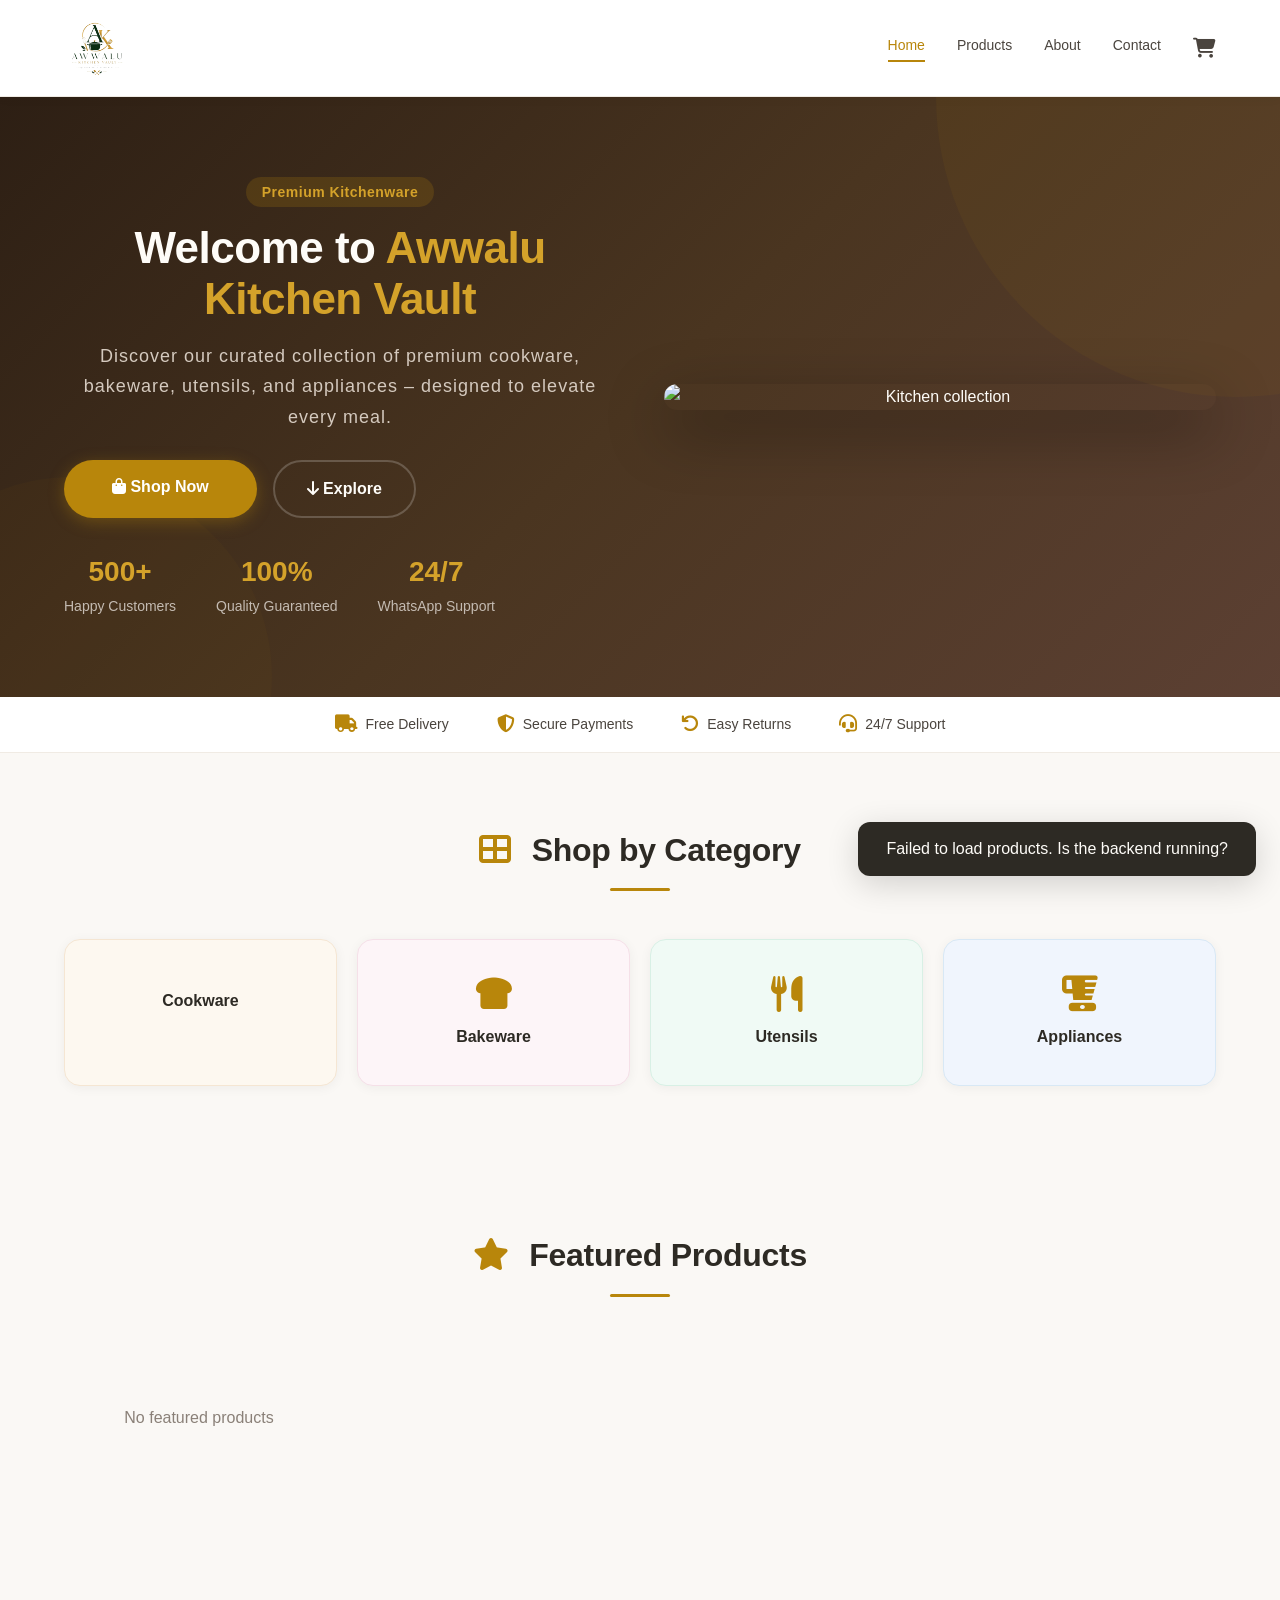
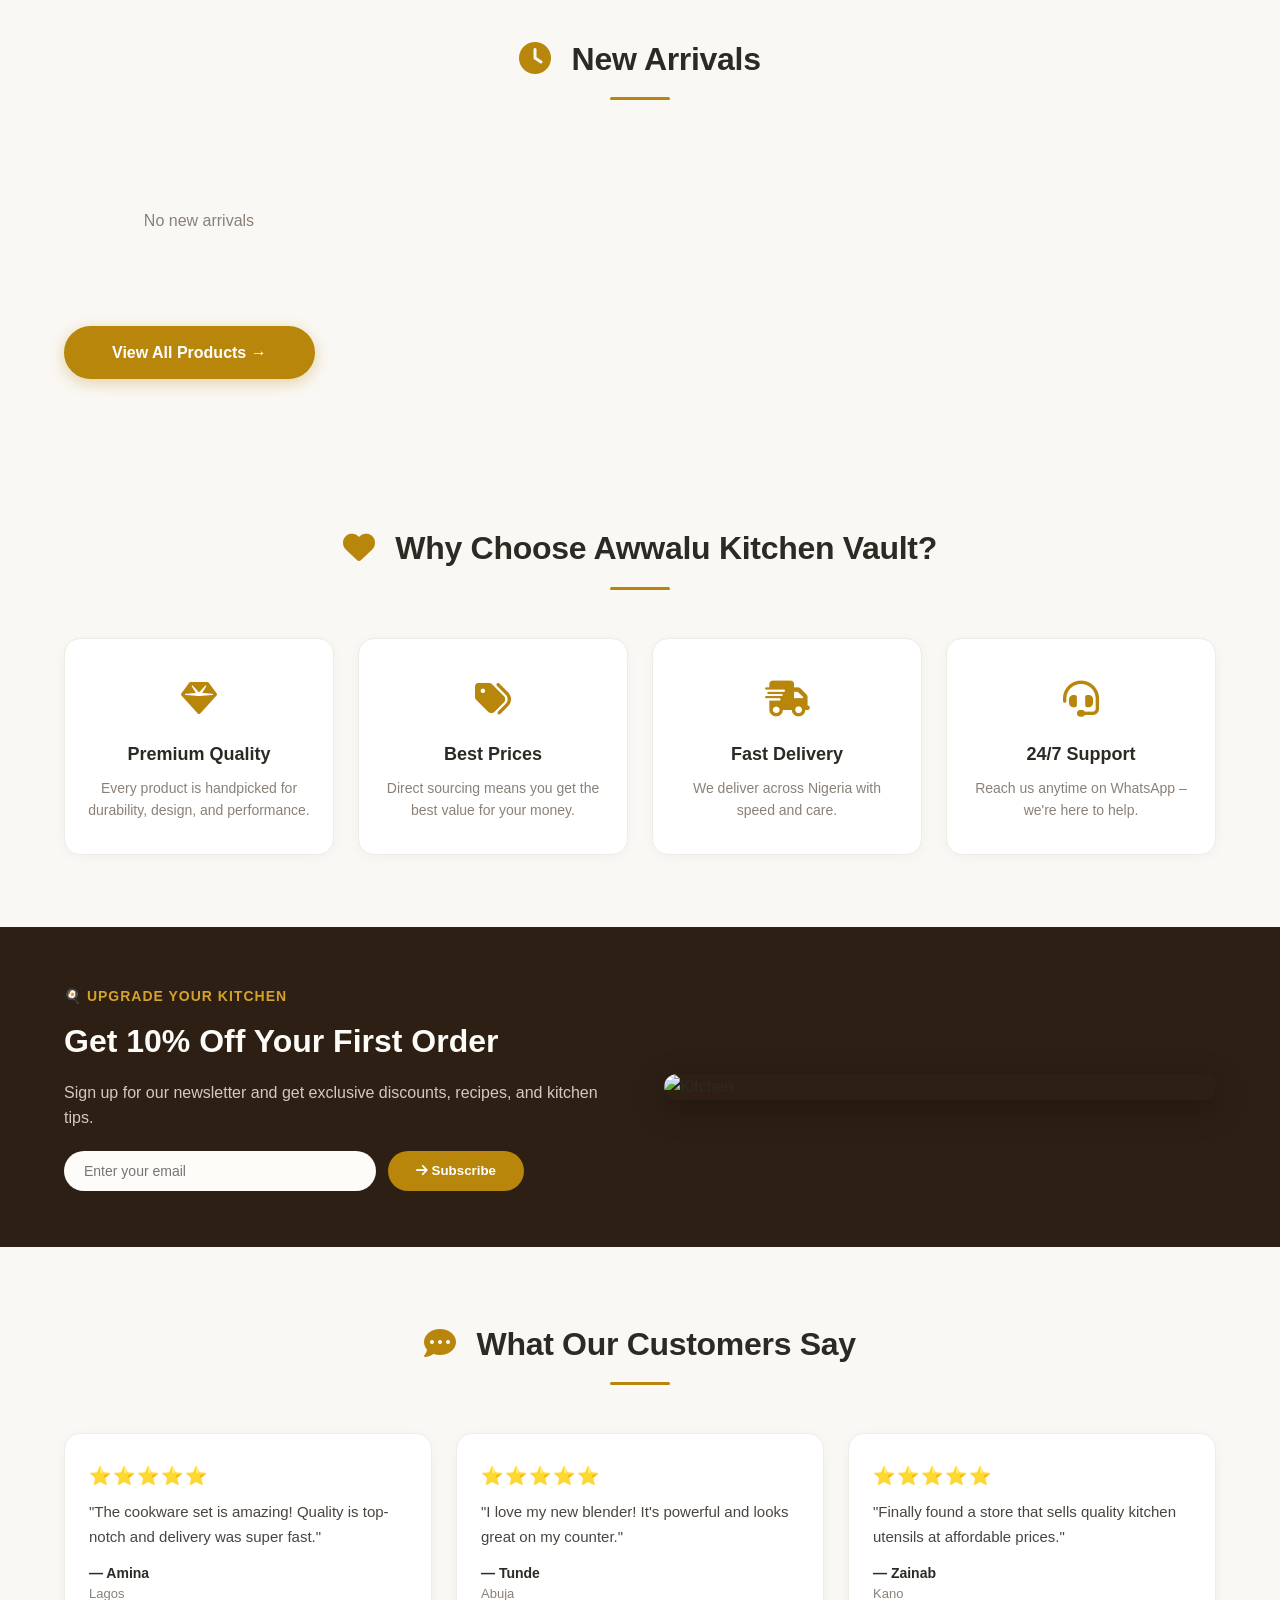
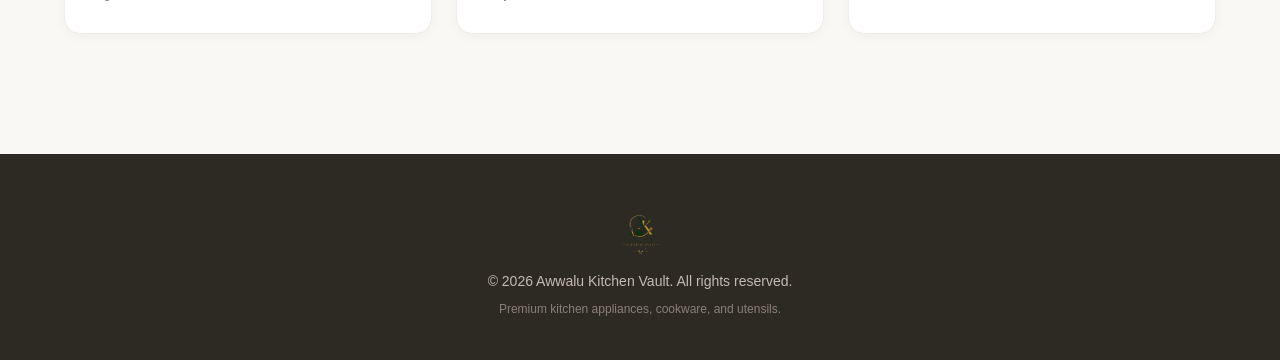
==== commit 88b833d7: "Add brand logo to navbar and footerr" ====
--- a/index.html
+++ b/index.html
@@ -16,7 +16,7 @@
         <div class="container">
             <div class="hero-content">
                 <div class="hero-text">
-                    <span class="hero-badge">🍳 Premium Kitchenware</span>
+                    <span class="hero-badge"> Premium Kitchenware</span>
                     <h1>Welcome to <span>Awwalu Kitchen Vault</span></h1>
                     <p>Discover our curated collection of premium cookware, bakeware, utensils, and appliances – designed to elevate every meal.</p>
                     <div class="hero-buttons">
--- a/styles.css
+++ b/styles.css
@@ -50,7 +50,7 @@
 }
 
 .logo {
-    height: 44px;
+    height: 64px;   /* Larger */
     width: auto;
 }
 
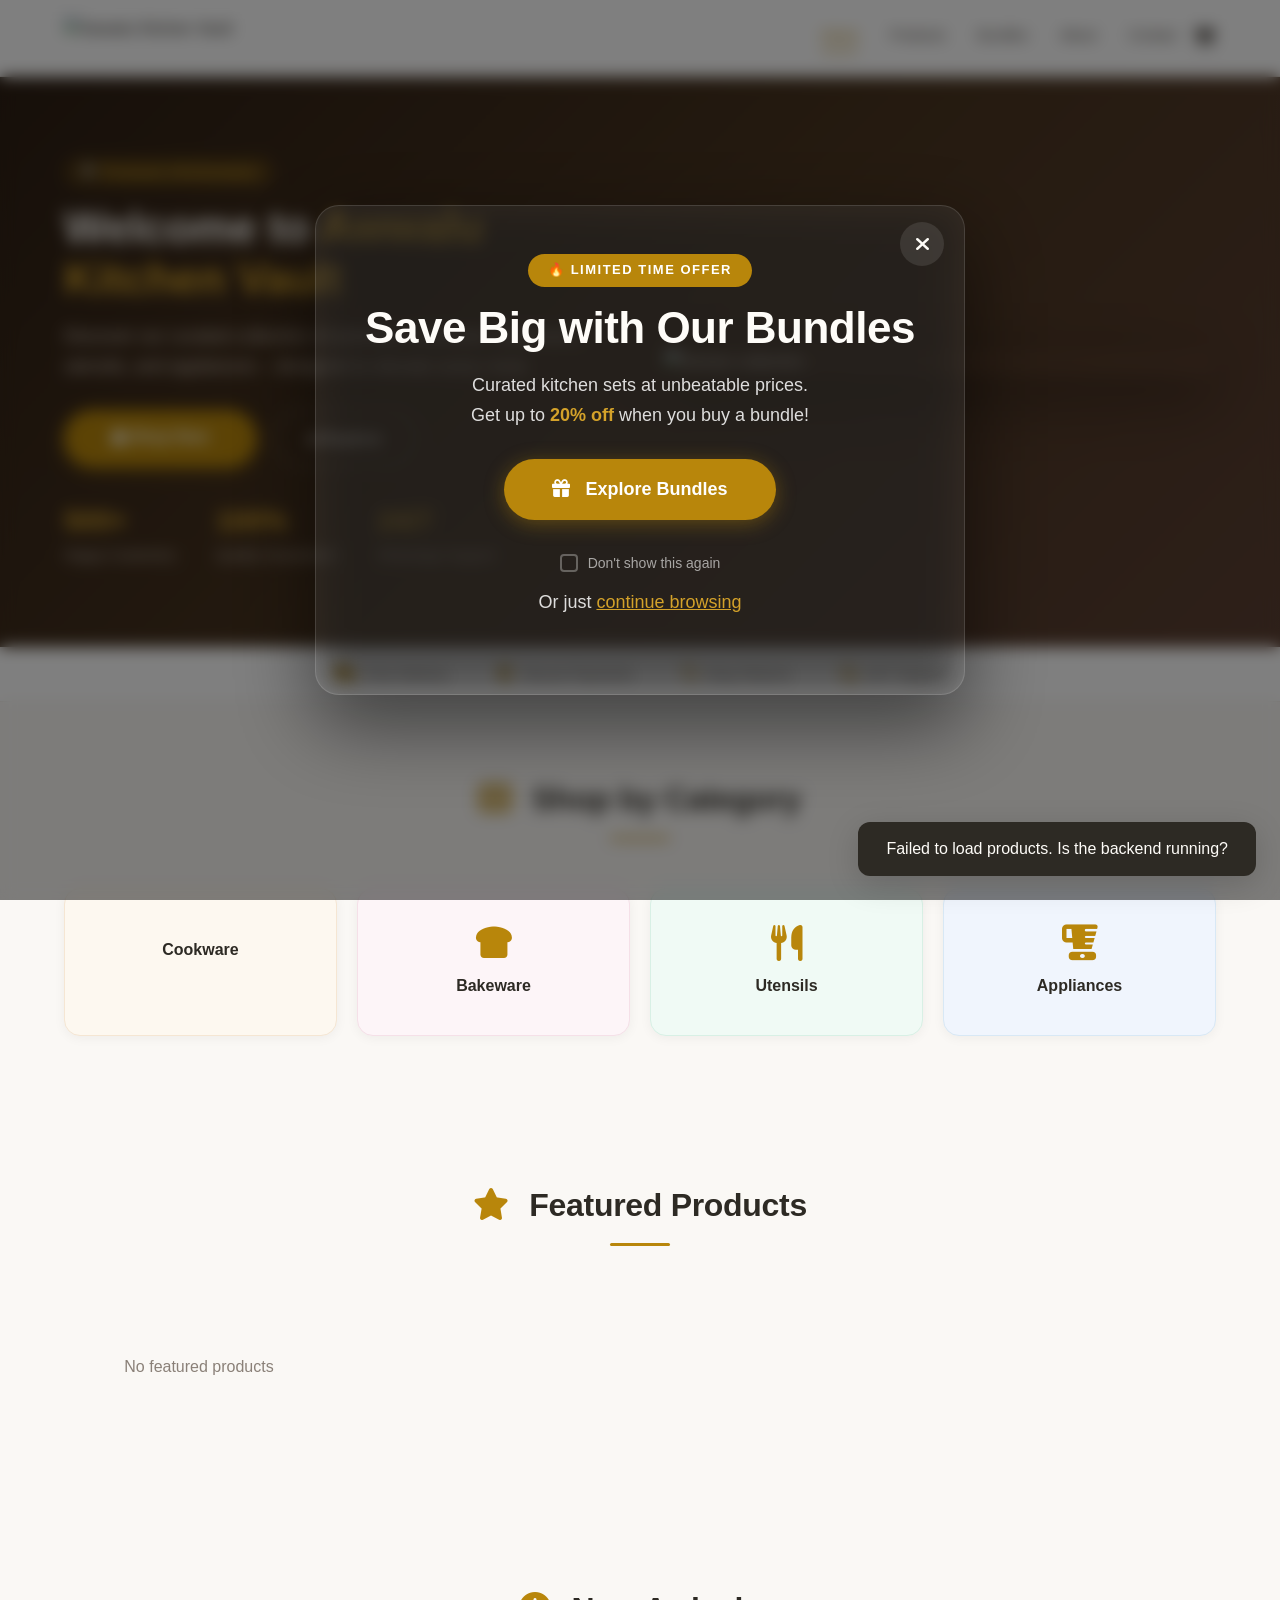
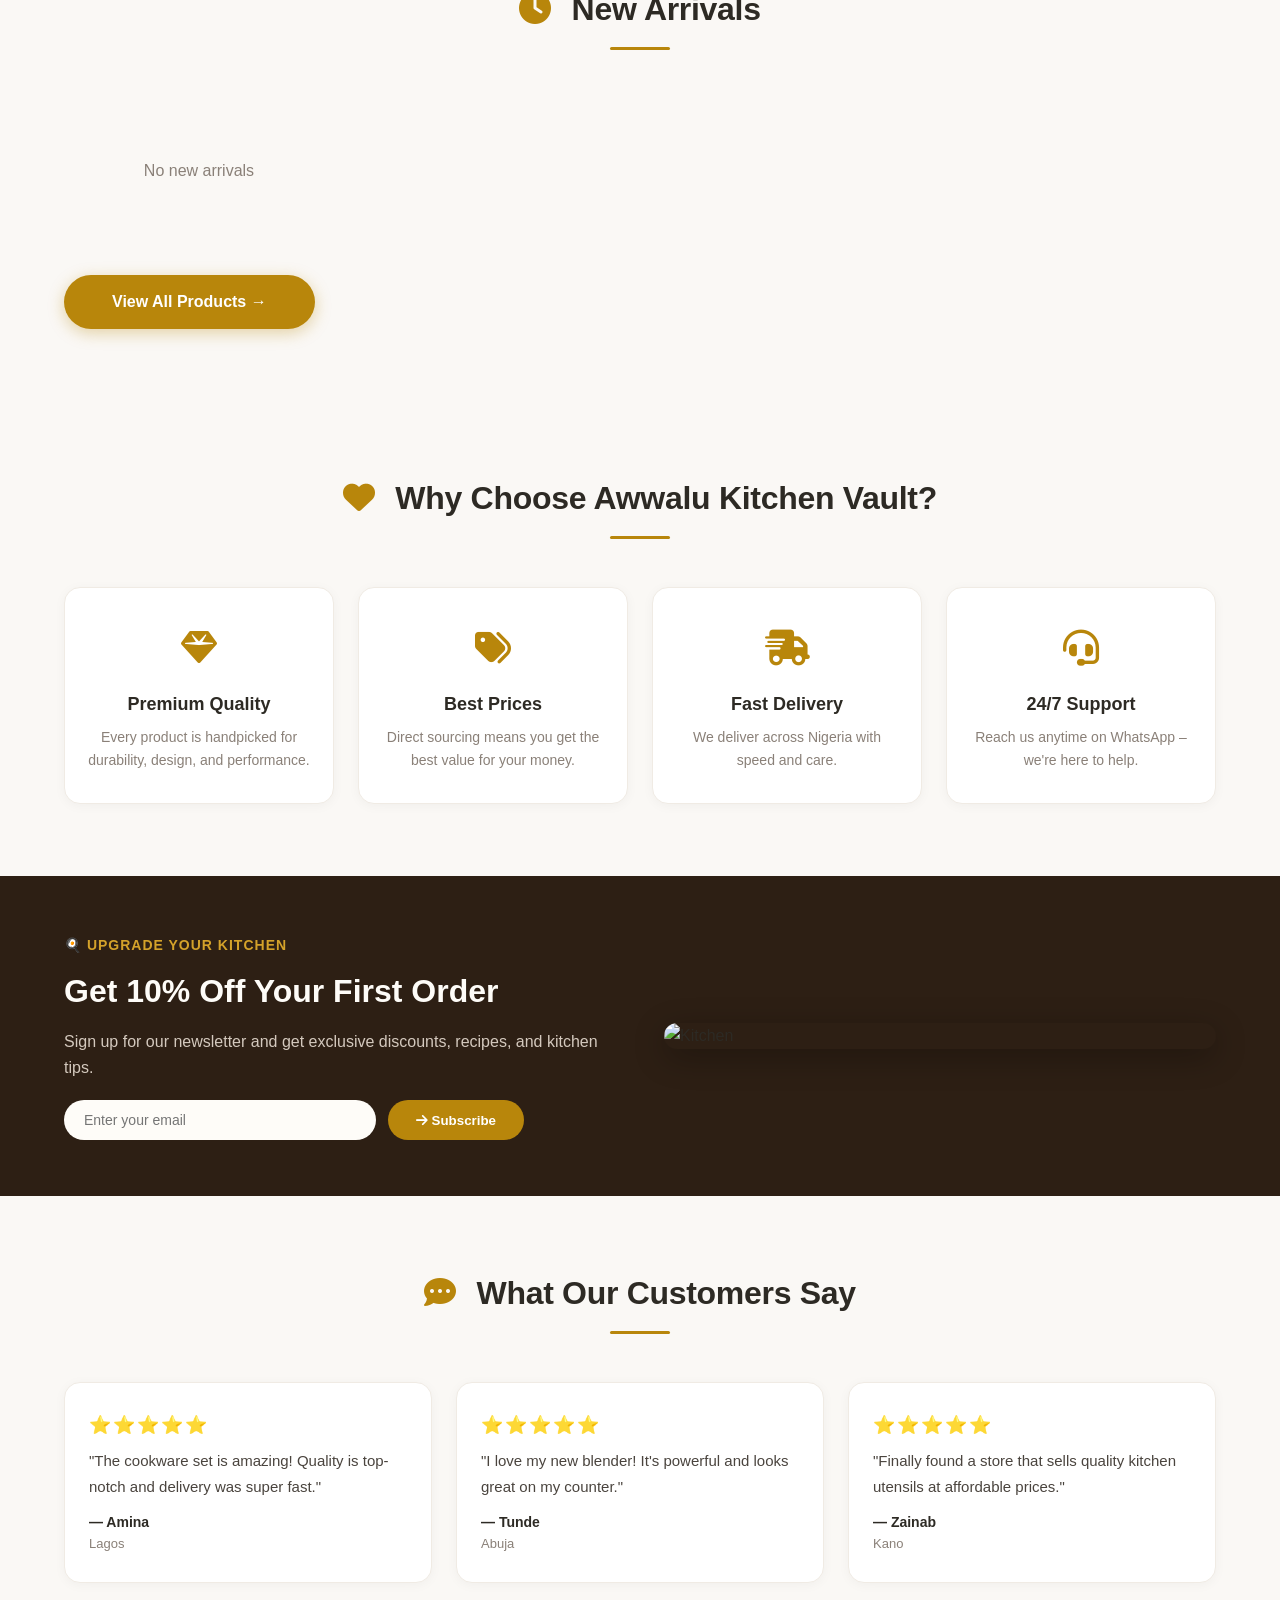
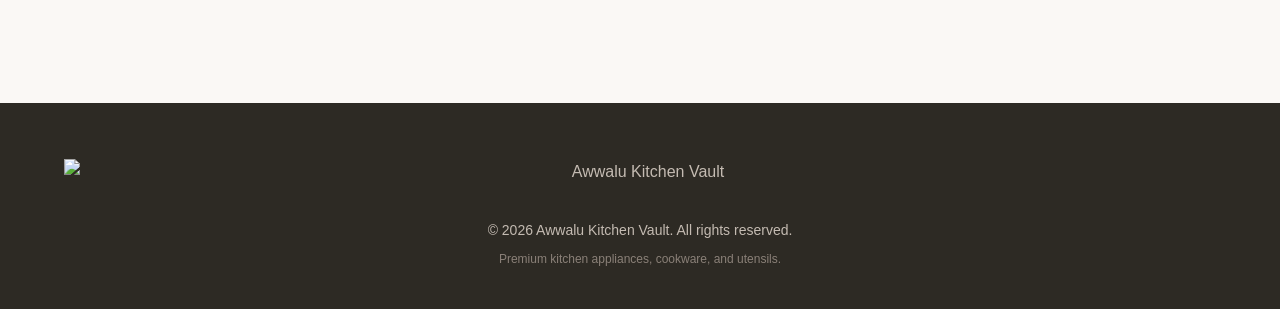
==== commit 2fd204dd: "Add 'Don't show again' checkbox to promo overlay" ====
--- a/index.html
+++ b/index.html
@@ -1,5 +1,6 @@
 <!DOCTYPE html>
 <html lang="en">
+
 <head>
     <meta charset="UTF-8" />
     <meta name="viewport" content="width=device-width, initial-scale=1.0" />
@@ -7,7 +8,44 @@
     <link rel="stylesheet" href="https://cdnjs.cloudflare.com/ajax/libs/font-awesome/6.5.1/css/all.min.css" />
     <link rel="stylesheet" href="styles.css" />
 </head>
+
 <body>
+
+    <!-- ========== FULL-SCREEN PROMO OVERLAY ========== -->
+    <div id="promoOverlay" class="promo-overlay">
+        <div class="promo-overlay-content">
+            <!-- Close button -->
+            <button class="promo-close" id="promoClose" aria-label="Close promotion">
+                <i class="fas fa-times"></i>
+            </button>
+
+            <!-- Main content -->
+            <div class="promo-overlay-inner">
+                <span class="promo-badge">🔥 Limited Time Offer</span>
+                <h1>Save Big with Our Bundles</h1>
+                <p>
+                    Curated kitchen sets at unbeatable prices.<br />
+                    Get up to <strong>20% off</strong> when you buy a bundle!
+                </p>
+                <a href="bundles.html" class="btn-promo-large">
+                    <i class="fas fa-gift"></i> Explore Bundles
+                </a>
+
+                <!-- Don't show again checkbox -->
+                <div class="promo-dont-show">
+                    <label>
+                        <input type="checkbox" id="dontShowAgain" />
+                        <span>Don't show this again</span>
+                    </label>
+                </div>
+
+                <p class="promo-skip">
+                    Or just <a href="#" id="promoSkipLink">continue browsing</a>
+                </p>
+            </div>
+        </div>
+    </div>
+
     <!-- ========== NAVIGATION ========== -->
     <nav class="navbar" id="navbar"></nav>
 
@@ -16,9 +54,10 @@
         <div class="container">
             <div class="hero-content">
                 <div class="hero-text">
-                    <span class="hero-badge"> Premium Kitchenware</span>
+                    <span class="hero-badge">🍳 Premium Kitchenware</span>
                     <h1>Welcome to <span>Awwalu Kitchen Vault</span></h1>
-                    <p>Discover our curated collection of premium cookware, bakeware, utensils, and appliances – designed to elevate every meal.</p>
+                    <p>Discover our curated collection of premium cookware, bakeware, utensils, and appliances –
+                        designed to elevate every meal.</p>
                     <div class="hero-buttons">
                         <a href="products.html" class="btn-primary">
                             <i class="fas fa-shopping-bag"></i> Shop Now
@@ -43,7 +82,8 @@
                     </div>
                 </div>
                 <div class="hero-image">
-                    <img src="https://images.unsplash.com/photo-1556911220-bff31c812dba?w=600&h=500&fit=crop" alt="Kitchen collection" />
+                    <img src="https://images.unsplash.com/photo-1556911220-bff31c812dba?w=600&h=500&fit=crop"
+                        alt="Kitchen collection" />
                 </div>
             </div>
         </div>
@@ -145,7 +185,8 @@
                     </form>
                 </div>
                 <div class="banner-image">
-                    <img src="https://images.unsplash.com/photo-1586023492125-27b2c045efd7?w=400&h=300&fit=crop" alt="Kitchen" />
+                    <img src="https://images.unsplash.com/photo-1586023492125-27b2c045efd7?w=400&h=300&fit=crop"
+                        alt="Kitchen" />
                 </div>
             </div>
         </div>
@@ -198,8 +239,7 @@
         loadCategories();
         loadFeatured();
 
-        // Load "New Arrivals" – same as featured but can be filtered differently
-        // For now, we just show the first 4 products from the API
+        // Load "New Arrivals"
         (async function loadNewArrivals() {
             const grid = document.getElementById('newArrivalsGrid');
             if (!grid) return;
@@ -215,7 +255,7 @@
         updateCartBadge();
 
         // Newsletter form
-        document.getElementById('newsletterForm')?.addEventListener('submit', function(e) {
+        document.getElementById('newsletterForm')?.addEventListener('submit', function (e) {
             e.preventDefault();
             const input = this.querySelector('input');
             if (input.value) {
@@ -223,6 +263,39 @@
                 input.value = '';
             }
         });
+
+        // ============================================
+        // PROMO OVERLAY
+        // ============================================
+        document.addEventListener('DOMContentLoaded', function () {
+            const overlay = document.getElementById('promoOverlay');
+            const closeBtn = document.getElementById('promoClose');
+            const skipLink = document.getElementById('promoSkipLink');
+
+            // ALWAYS show the overlay on page load
+            overlay.classList.remove('hidden');
+
+            function dismissPromo() {
+                overlay.classList.add('hidden');
+            }
+
+            // Close button
+            closeBtn.addEventListener('click', dismissPromo);
+
+            // "Continue browsing" link
+            skipLink.addEventListener('click', function (e) {
+                e.preventDefault();
+                dismissPromo();
+            });
+
+            // Click on backdrop (outside content) also closes
+            overlay.addEventListener('click', function (e) {
+                if (e.target === overlay) {
+                    dismissPromo();
+                }
+            });
+        });
     </script>
 </body>
+
 </html>
--- a/styles.css
+++ b/styles.css
@@ -49,8 +49,19 @@
     align-items: center;
 }
 
+.navbar-left {
+    display: flex;
+    align-items: center;
+}
+
+.navbar-right {
+    display: flex;
+    align-items: center;
+    gap: 16px;
+}
+
 .logo {
-    height: 64px;   /* Larger */
+    height: 44px;
     width: auto;
 }
 
@@ -81,6 +92,8 @@
     cursor: pointer;
     color: #4a443e;
     transition: color 0.25s ease;
+    display: flex;
+    align-items: center;
 }
 
 .cart-icon:hover {
@@ -150,46 +163,39 @@
 .hero {
     background: linear-gradient(135deg, #2d1f14 0%, #4a3520 50%, #5c4033 100%);
     color: #fefcf8;
-    padding: 100px 0;
-    text-align: center;
+    padding: 80px 0;
     position: relative;
     overflow: hidden;
 }
 
-.hero::before {
-    content: '';
-    position: absolute;
-    top: -50%;
-    right: -20%;
-    width: 600px;
-    height: 600px;
-    border-radius: 50%;
-    background: rgba(184, 134, 11, 0.06);
-    pointer-events: none;
-}
-
-.hero::after {
-    content: '';
-    position: absolute;
-    bottom: -30%;
-    left: -10%;
-    width: 400px;
-    height: 400px;
-    border-radius: 50%;
-    background: rgba(184, 134, 11, 0.04);
-    pointer-events: none;
-}
-
-.hero .container {
-    position: relative;
-    z-index: 1;
+.hero-content {
+    display: grid;
+    grid-template-columns: 1fr 1fr;
+    gap: 48px;
+    align-items: center;
+}
+
+.hero-text {
+    max-width: 560px;
+}
+
+.hero-badge {
+    display: inline-block;
+    background: rgba(184, 134, 11, 0.2);
+    color: #d4a22a;
+    font-size: 14px;
+    font-weight: 600;
+    padding: 4px 16px;
+    border-radius: 9999px;
+    letter-spacing: 0.5px;
+    margin-bottom: 16px;
 }
 
 .hero h1 {
     font-size: 44px;
     font-weight: 700;
-    margin-bottom: 12px;
-    letter-spacing: -0.5px;
+    margin-bottom: 16px;
+    line-height: 1.15;
 }
 
 .hero h1 span {
@@ -197,31 +203,95 @@
 }
 
 .hero p {
-    font-size: 20px;
+    font-size: 18px;
     color: #d4c9be;
+    margin-bottom: 28px;
+    line-height: 1.7;
+}
+
+.hero-buttons {
+    display: flex;
+    gap: 16px;
+    flex-wrap: wrap;
     margin-bottom: 32px;
-    font-weight: 300;
-    letter-spacing: 1px;
-}
-
-.btn-primary {
+}
+
+.btn-secondary {
     display: inline-block;
-    background: #b8860b;
-    color: #ffffff;
-    padding: 14px 48px;
+    background: transparent;
+    color: #fefcf8;
+    padding: 14px 32px;
     border-radius: 9999px;
     font-weight: 600;
     font-size: 16px;
-    transition: background 0.3s ease, transform 0.2s ease;
-    box-shadow: 0 4px 16px rgba(184, 134, 11, 0.35);
-    border: none;
+    transition: background 0.3s ease;
+    border: 2px solid rgba(255, 255, 255, 0.2);
     cursor: pointer;
 }
 
-.btn-primary:hover {
-    background: #d4a22a;
-    transform: translateY(-2px);
-    box-shadow: 0 6px 24px rgba(184, 134, 11, 0.45);
+.btn-secondary:hover {
+    background: rgba(255, 255, 255, 0.08);
+    border-color: rgba(255, 255, 255, 0.4);
+}
+
+.hero-stats {
+    display: flex;
+    gap: 40px;
+}
+
+.stat {
+    display: flex;
+    flex-direction: column;
+}
+
+.stat-number {
+    font-size: 28px;
+    font-weight: 700;
+    color: #d4a22a;
+}
+
+.stat-label {
+    font-size: 14px;
+    color: #c4bbb2;
+}
+
+.hero-image img {
+    width: 100%;
+    height: auto;
+    max-height: 480px;
+    object-fit: cover;
+    border-radius: 20px;
+    box-shadow: 0 20px 60px rgba(0, 0, 0, 0.4);
+}
+
+/* ========================================
+   BRAND STRIP
+   ======================================== */
+.brand-strip {
+    background: #ffffff;
+    border-bottom: 1px solid #f0ebe4;
+    padding: 16px 0;
+}
+
+.brand-strip-items {
+    display: flex;
+    justify-content: center;
+    gap: 48px;
+    flex-wrap: wrap;
+}
+
+.brand-strip-items div {
+    font-size: 14px;
+    font-weight: 500;
+    color: #4a443e;
+    display: flex;
+    align-items: center;
+    gap: 8px;
+}
+
+.brand-strip-items i {
+    color: #b8860b;
+    font-size: 18px;
 }
 
 /* ========================================
@@ -293,16 +363,12 @@
     color: #2d2a24;
 }
 
-/* Category-specific backgrounds */
 .category-card.cookware { background: #fdf8f0; border-color: #f5e6d3; }
 .category-card.cookware:hover { background: #faf0e0; }
-
 .category-card.bakeware { background: #fdf5f8; border-color: #f5e0e8; }
 .category-card.bakeware:hover { background: #fce8ef; }
-
 .category-card.utensils { background: #f0faf5; border-color: #d8f0e5; }
 .category-card.utensils:hover { background: #ddf5ea; }
-
 .category-card.appliances { background: #f0f5fd; border-color: #d8e8f5; }
 .category-card.appliances:hover { background: #ddeef5; }
 
@@ -472,6 +538,182 @@
 }
 
 /* ========================================
+   BENEFITS
+   ======================================== */
+.benefits-section {
+    background: #faf8f5;
+}
+
+.benefits-grid {
+    display: grid;
+    grid-template-columns: repeat(4, 1fr);
+    gap: 24px;
+}
+
+.benefit-card {
+    text-align: center;
+    padding: 32px 20px;
+    background: #ffffff;
+    border-radius: 16px;
+    box-shadow: 0 2px 12px rgba(0, 0, 0, 0.04);
+    border: 1px solid #f0ebe4;
+    transition: box-shadow 0.3s ease, transform 0.3s ease;
+}
+
+.benefit-card:hover {
+    box-shadow: 0 12px 32px rgba(0, 0, 0, 0.06);
+    transform: translateY(-4px);
+}
+
+.benefit-icon {
+    font-size: 36px;
+    color: #b8860b;
+    margin-bottom: 12px;
+}
+
+.benefit-card h3 {
+    font-size: 18px;
+    font-weight: 600;
+    color: #2d2a24;
+    margin-bottom: 8px;
+}
+
+.benefit-card p {
+    font-size: 14px;
+    color: #8a8078;
+    line-height: 1.6;
+}
+
+/* ========================================
+   KITCHEN BANNER
+   ======================================== */
+.kitchen-banner {
+    background: #2d1f14;
+    padding: 56px 0;
+}
+
+.banner-content {
+    display: grid;
+    grid-template-columns: 1fr 1fr;
+    gap: 48px;
+    align-items: center;
+}
+
+.banner-text span {
+    color: #d4a22a;
+    font-weight: 600;
+    font-size: 14px;
+    letter-spacing: 1px;
+    text-transform: uppercase;
+}
+
+.banner-text h2 {
+    color: #fefcf8;
+    font-size: 32px;
+    font-weight: 700;
+    margin: 8px 0 12px;
+}
+
+.banner-text p {
+    color: #d4c9be;
+    font-size: 16px;
+    margin-bottom: 20px;
+}
+
+.banner-form {
+    display: flex;
+    gap: 12px;
+    max-width: 460px;
+}
+
+.banner-form input {
+    flex: 1;
+    padding: 12px 20px;
+    border-radius: 9999px;
+    border: none;
+    font-size: 14px;
+    background: #fefcf8;
+    outline: none;
+}
+
+.banner-form button {
+    padding: 12px 28px;
+    border-radius: 9999px;
+    border: none;
+    background: #b8860b;
+    color: #ffffff;
+    font-weight: 600;
+    cursor: pointer;
+    transition: background 0.3s ease;
+    white-space: nowrap;
+}
+
+.banner-form button:hover {
+    background: #d4a22a;
+}
+
+.banner-image img {
+    width: 100%;
+    height: auto;
+    max-height: 260px;
+    object-fit: cover;
+    border-radius: 16px;
+    box-shadow: 0 8px 32px rgba(0, 0, 0, 0.3);
+}
+
+/* ========================================
+   TESTIMONIALS
+   ======================================== */
+.testimonials-grid {
+    display: grid;
+    grid-template-columns: repeat(3, 1fr);
+    gap: 24px;
+}
+
+.testimonial-card {
+    background: #ffffff;
+    padding: 28px 24px;
+    border-radius: 16px;
+    border: 1px solid #f0ebe4;
+    box-shadow: 0 2px 12px rgba(0, 0, 0, 0.04);
+    transition: box-shadow 0.3s ease;
+}
+
+.testimonial-card:hover {
+    box-shadow: 0 12px 32px rgba(0, 0, 0, 0.06);
+}
+
+.testimonial-card .stars {
+    color: #d4a22a;
+    font-size: 18px;
+    margin-bottom: 8px;
+    letter-spacing: 2px;
+}
+
+.testimonial-card p {
+    font-size: 15px;
+    color: #4a443e;
+    line-height: 1.7;
+    margin-bottom: 12px;
+}
+
+.testimonial-card .customer {
+    display: flex;
+    flex-direction: column;
+}
+
+.testimonial-card .customer strong {
+    font-weight: 600;
+    color: #2d2a24;
+    font-size: 14px;
+}
+
+.testimonial-card .customer span {
+    font-size: 13px;
+    color: #8a8078;
+}
+
+/* ========================================
    LOADING & NO PRODUCTS
    ======================================== */
 .loading {
@@ -523,8 +765,9 @@
 
 .cart-item {
     display: flex;
-    align-items: center;
+    flex-wrap: wrap;
     justify-content: space-between;
+    align-items: center;
     background: #ffffff;
     padding: 16px 20px;
     border-radius: 12px;
@@ -537,6 +780,7 @@
     display: flex;
     align-items: center;
     gap: 16px;
+    flex: 2;
 }
 
 .cart-item img {
@@ -561,6 +805,39 @@
 .cart-item-details small {
     color: #8a8078;
     font-size: 12px;
+}
+
+.cart-item-controls {
+    display: flex;
+    align-items: center;
+    gap: 8px;
+    flex-wrap: wrap;
+}
+
+.qty-btn {
+    background: #f5f0eb;
+    border: none;
+    border-radius: 50%;
+    width: 32px;
+    height: 32px;
+    display: flex;
+    align-items: center;
+    justify-content: center;
+    font-size: 14px;
+    cursor: pointer;
+    transition: background 0.25s ease;
+    color: #4a443e;
+}
+
+.qty-btn:hover {
+    background: #e8e0d8;
+}
+
+.qty-number {
+    font-weight: 600;
+    min-width: 24px;
+    text-align: center;
+    font-size: 16px;
 }
 
 .cart-item-remove {
@@ -570,6 +847,7 @@
     font-size: 18px;
     cursor: pointer;
     transition: color 0.25s ease;
+    padding: 4px 8px;
 }
 
 .cart-item-remove:hover {
@@ -614,6 +892,26 @@
 
 .btn-danger:hover {
     background: #a93226;
+}
+
+.btn-primary {
+    display: inline-block;
+    background: #b8860b;
+    color: #ffffff;
+    padding: 14px 48px;
+    border-radius: 9999px;
+    font-weight: 600;
+    font-size: 16px;
+    transition: background 0.3s ease, transform 0.2s ease;
+    box-shadow: 0 4px 16px rgba(184, 134, 11, 0.35);
+    border: none;
+    cursor: pointer;
+}
+
+.btn-primary:hover {
+    background: #d4a22a;
+    transform: translateY(-2px);
+    box-shadow: 0 6px 24px rgba(184, 134, 11, 0.45);
 }
 
 /* ========================================
@@ -702,6 +1000,576 @@
 
 .contact-card p {
     color: #8a8078;
+}
+
+/* ========================================
+   CHECKOUT
+   ======================================== */
+.checkout-wrapper {
+    display: grid;
+    grid-template-columns: 1fr 1.5fr;
+    gap: 40px;
+    max-width: 1000px;
+    margin: 0 auto;
+}
+
+.checkout-summary {
+    background: #ffffff;
+    padding: 28px;
+    border-radius: 16px;
+    border: 1px solid #f0ebe4;
+    box-shadow: 0 2px 12px rgba(0, 0, 0, 0.04);
+    align-self: start;
+    position: sticky;
+    top: 100px;
+}
+
+.checkout-summary h3 {
+    font-size: 18px;
+    font-weight: 600;
+    color: #2d2a24;
+    margin-bottom: 16px;
+}
+
+.checkout-summary h3 i {
+    color: #b8860b;
+    margin-right: 8px;
+}
+
+.checkout-item {
+    display: flex;
+    justify-content: space-between;
+    align-items: center;
+    padding: 10px 0;
+    border-bottom: 1px solid #f5f0eb;
+}
+
+.checkout-item:last-child {
+    border-bottom: none;
+}
+
+.checkout-item-info {
+    display: flex;
+    align-items: center;
+    gap: 12px;
+}
+
+.checkout-item-info img {
+    width: 44px;
+    height: 44px;
+    object-fit: cover;
+    border-radius: 8px;
+    background: #faf8f5;
+}
+
+.checkout-item-info strong {
+    font-size: 14px;
+    color: #2d2a24;
+}
+
+.checkout-item-info span {
+    font-size: 14px;
+    color: #b8860b;
+    font-weight: 600;
+    display: block;
+}
+
+.checkout-item-qty {
+    color: #8a8078;
+    font-size: 14px;
+}
+
+.checkout-total {
+    display: flex;
+    justify-content: space-between;
+    align-items: center;
+    padding-top: 16px;
+    margin-top: 16px;
+    border-top: 2px solid #f0ebe4;
+    font-size: 20px;
+    font-weight: 700;
+    color: #2d2a24;
+}
+
+.checkout-total span:last-child {
+    color: #b8860b;
+}
+
+.checkout-form {
+    background: #ffffff;
+    padding: 28px;
+    border-radius: 16px;
+    border: 1px solid #f0ebe4;
+    box-shadow: 0 2px 12px rgba(0, 0, 0, 0.04);
+}
+
+.checkout-form h3 {
+    font-size: 18px;
+    font-weight: 600;
+    color: #2d2a24;
+    margin-bottom: 20px;
+}
+
+.checkout-form h3 i {
+    color: #b8860b;
+    margin-right: 8px;
+}
+
+.form-group {
+    margin-bottom: 18px;
+}
+
+.form-group label {
+    display: block;
+    font-size: 14px;
+    font-weight: 500;
+    color: #4a443e;
+    margin-bottom: 4px;
+}
+
+.form-group .required {
+    color: #c0392b;
+}
+
+.form-group input,
+.form-group textarea {
+    width: 100%;
+    padding: 12px 16px;
+    border: 2px solid #f0ebe4;
+    border-radius: 10px;
+    font-size: 14px;
+    color: #2d2a24;
+    background: #faf8f5;
+    transition: border-color 0.3s ease, box-shadow 0.3s ease;
+    font-family: inherit;
+}
+
+.form-group input:focus,
+.form-group textarea:focus {
+    outline: none;
+    border-color: #b8860b;
+    box-shadow: 0 0 0 4px rgba(184, 134, 11, 0.08);
+    background: #ffffff;
+}
+
+.btn-checkout {
+    width: 100%;
+    padding: 16px;
+    font-size: 18px;
+    margin-top: 8px;
+}
+
+/* ========================================
+   BUNDLES
+   ======================================== */
+.bundles-grid {
+    display: grid;
+    grid-template-columns: repeat(3, 1fr);
+    gap: 24px;
+}
+
+.bundle-card {
+    background: #ffffff;
+    border-radius: 16px;
+    overflow: hidden;
+    box-shadow: 0 2px 12px rgba(0, 0, 0, 0.05);
+    border: 1px solid #f0ebe4;
+    transition: box-shadow 0.3s ease, transform 0.3s ease;
+    cursor: pointer;
+}
+
+.bundle-card:hover {
+    box-shadow: 0 16px 48px rgba(0, 0, 0, 0.08);
+    transform: translateY(-6px);
+}
+
+.bundle-card img {
+    width: 100%;
+    aspect-ratio: 16/10;
+    object-fit: cover;
+    background: #faf8f5;
+}
+
+.bundle-body {
+    padding: 20px;
+    position: relative;
+}
+
+.bundle-badge {
+    display: inline-block;
+    background: #b8860b;
+    color: #ffffff;
+    padding: 2px 14px;
+    border-radius: 9999px;
+    font-size: 12px;
+    font-weight: 700;
+    letter-spacing: 0.5px;
+    margin-bottom: 8px;
+}
+
+.bundle-body h3 {
+    font-size: 20px;
+    font-weight: 700;
+    color: #2d2a24;
+    margin-bottom: 4px;
+}
+
+.bundle-body p {
+    font-size: 14px;
+    color: #8a8078;
+    margin-bottom: 8px;
+    display: -webkit-box;
+    -webkit-line-clamp: 2;
+    -webkit-box-orient: vertical;
+    overflow: hidden;
+}
+
+.bundle-count {
+    font-size: 13px;
+    color: #b8860b;
+    font-weight: 500;
+    display: block;
+    margin-bottom: 12px;
+}
+
+.btn-view-bundle {
+    width: 100%;
+    padding: 10px;
+    text-align: center;
+}
+
+/* ========================================
+   BUNDLE MODAL
+   ======================================== */
+.modal-overlay {
+    position: fixed;
+    top: 0;
+    left: 0;
+    width: 100%;
+    height: 100%;
+    background: rgba(0, 0, 0, 0.5);
+    backdrop-filter: blur(4px);
+    z-index: 1000;
+    justify-content: center;
+    align-items: center;
+    padding: 20px;
+}
+
+.modal-content {
+    background: #ffffff;
+    border-radius: 20px;
+    max-width: 800px;
+    width: 100%;
+    max-height: 90vh;
+    overflow-y: auto;
+    position: relative;
+    padding: 30px;
+}
+
+.modal-close {
+    position: sticky;
+    top: 0;
+    float: right;
+    background: #f5f0eb;
+    border: none;
+    border-radius: 50%;
+    width: 40px;
+    height: 40px;
+    font-size: 18px;
+    cursor: pointer;
+    transition: background 0.25s ease;
+    display: flex;
+    align-items: center;
+    justify-content: center;
+    z-index: 10;
+}
+
+.modal-close:hover {
+    background: #e8e0d8;
+}
+
+.bundle-detail-header {
+    display: grid;
+    grid-template-columns: 1fr 1fr;
+    gap: 24px;
+    margin-bottom: 24px;
+}
+
+.bundle-detail-header img {
+    width: 100%;
+    aspect-ratio: 16/10;
+    object-fit: cover;
+    border-radius: 12px;
+    background: #faf8f5;
+}
+
+.bundle-detail-info h2 {
+    font-size: 28px;
+    font-weight: 700;
+    color: #2d2a24;
+    margin-bottom: 8px;
+}
+
+.bundle-detail-info p {
+    color: #8a8078;
+    line-height: 1.7;
+}
+
+.bundle-savings {
+    color: #b8860b !important;
+    font-weight: 600;
+    font-size: 16px;
+    margin-top: 8px;
+}
+
+.bundle-products h3 {
+    font-size: 18px;
+    font-weight: 600;
+    color: #2d2a24;
+    margin-bottom: 16px;
+}
+
+.bundle-products-grid {
+    display: flex;
+    flex-direction: column;
+    gap: 8px;
+}
+
+.bundle-product-item {
+    display: flex;
+    align-items: center;
+    gap: 12px;
+    padding: 10px 14px;
+    background: #faf8f5;
+    border-radius: 10px;
+    border: 1px solid #f0ebe4;
+    transition: background 0.25s ease;
+}
+
+.bundle-product-item img {
+    width: 48px;
+    height: 48px;
+    object-fit: cover;
+    border-radius: 8px;
+    background: #ffffff;
+}
+
+.bundle-product-info {
+    flex: 1;
+}
+
+.bundle-product-info h4 {
+    font-size: 14px;
+    font-weight: 600;
+    color: #2d2a24;
+}
+
+.bundle-product-info .product-price {
+    font-size: 14px;
+    color: #b8860b;
+    font-weight: 600;
+}
+
+.bundle-product-actions {
+    display: flex;
+    align-items: center;
+    gap: 4px;
+}
+
+.bundle-remove-btn {
+    background: none;
+    border: none;
+    color: #c0392b;
+    font-size: 16px;
+    cursor: pointer;
+    padding: 4px 8px;
+    transition: color 0.25s ease;
+}
+
+.bundle-remove-btn:hover {
+    color: #a93226;
+}
+
+.bundle-total {
+    display: flex;
+    justify-content: space-between;
+    align-items: center;
+    padding: 16px 0;
+    margin-top: 16px;
+    border-top: 2px solid #f0ebe4;
+    font-size: 20px;
+    font-weight: 700;
+}
+
+.bundle-total span:last-child {
+    color: #b8860b;
+}
+
+.btn-add-bundle {
+    width: 100%;
+    padding: 14px;
+    font-size: 18px;
+    margin-top: 8px;
+}
+
+/* ========================================
+   FULL-SCREEN PROMO OVERLAY (Blurred Background)
+   ======================================== */
+.promo-overlay {
+    position: fixed;
+    top: 0;
+    left: 0;
+    width: 100vw;
+    height: 100vh;
+    z-index: 9999;
+    display: flex;
+    align-items: center;
+    justify-content: center;
+    padding: 20px;
+    transition: opacity 0.5s ease, visibility 0.5s ease;
+    opacity: 1;
+    visibility: visible;
+    
+    /* Dark overlay with blur on the background */
+    background: rgba(0, 0, 0, 0.5);
+    backdrop-filter: blur(8px);
+    -webkit-backdrop-filter: blur(8px);
+}
+
+.promo-overlay.hidden {
+    opacity: 0;
+    visibility: hidden;
+    pointer-events: none;
+}
+
+/* Glass Card */
+.promo-overlay-content {
+    max-width: 650px;
+    width: 100%;
+    background: rgba(255, 255, 255, 0.08);
+    backdrop-filter: blur(20px);
+    -webkit-backdrop-filter: blur(20px);
+    border-radius: 24px;
+    padding: 48px 40px;
+    text-align: center;
+    position: relative;
+    border: 1px solid rgba(255, 255, 255, 0.12);
+    box-shadow: 0 30px 80px rgba(0, 0, 0, 0.5);
+    animation: promoFadeIn 0.6s ease-out;
+}
+
+@keyframes promoFadeIn {
+    0% {
+        opacity: 0;
+        transform: scale(0.95) translateY(20px);
+    }
+    100% {
+        opacity: 1;
+        transform: scale(1) translateY(0);
+    }
+}
+
+/* Close button */
+.promo-close {
+    position: absolute;
+    top: 16px;
+    right: 20px;
+    background: rgba(255, 255, 255, 0.10);
+    border: none;
+    border-radius: 50%;
+    width: 44px;
+    height: 44px;
+    font-size: 20px;
+    color: #fefcf8;
+    cursor: pointer;
+    transition: background 0.25s ease, transform 0.2s ease;
+    display: flex;
+    align-items: center;
+    justify-content: center;
+}
+
+.promo-close:hover {
+    background: rgba(255, 255, 255, 0.20);
+    transform: rotate(90deg);
+}
+
+/* Inner content */
+.promo-overlay-inner {
+    color: #fefcf8;
+}
+
+.promo-overlay-inner .promo-badge {
+    display: inline-block;
+    background: #b8860b;
+    color: #ffffff;
+    font-size: 13px;
+    font-weight: 700;
+    text-transform: uppercase;
+    letter-spacing: 1.5px;
+    padding: 6px 20px;
+    border-radius: 9999px;
+    margin-bottom: 16px;
+}
+
+.promo-overlay-inner h1 {
+    font-size: 44px;
+    font-weight: 700;
+    margin-bottom: 16px;
+    letter-spacing: -0.5px;
+    line-height: 1.15;
+}
+
+.promo-overlay-inner p {
+    font-size: 18px;
+    color: rgba(255, 255, 255, 0.85);
+    line-height: 1.7;
+    margin-bottom: 28px;
+}
+
+.promo-overlay-inner p strong {
+    color: #d4a22a;
+}
+
+.btn-promo-large {
+    display: inline-block;
+    background: #b8860b;
+    color: #ffffff;
+    padding: 16px 48px;
+    border-radius: 9999px;
+    font-weight: 700;
+    font-size: 18px;
+    transition: background 0.3s ease, transform 0.2s ease;
+    box-shadow: 0 4px 20px rgba(184, 134, 11, 0.4);
+    border: none;
+    cursor: pointer;
+    margin-bottom: 16px;
+}
+
+.btn-promo-large:hover {
+    background: #d4a22a;
+    transform: translateY(-3px);
+    box-shadow: 0 8px 32px rgba(184, 134, 11, 0.5);
+}
+
+.btn-promo-large i {
+    margin-right: 10px;
+}
+
+.promo-skip {
+    font-size: 14px;
+    color: rgba(255, 255, 255, 0.5);
+    margin-top: 8px;
+}
+
+.promo-skip a {
+    color: #d4a22a;
+    text-decoration: underline;
+    font-weight: 500;
+    transition: color 0.25s ease;
+}
+
+.promo-skip a:hover {
+    color: #fefcf8;
 }
 
 /* ========================================
@@ -762,58 +1630,138 @@
     .products-grid {
         grid-template-columns: repeat(3, 1fr);
     }
+    .bundles-grid {
+        grid-template-columns: repeat(2, 1fr);
+    }
 }
 
 @media (max-width: 768px) {
     .nav-links {
         display: none;
     }
-
     .hamburger {
         display: block;
     }
-
     .hero {
-        padding: 72px 0;
-    }
-
+        padding: 56px 0;
+    }
+    .hero-content {
+        grid-template-columns: 1fr;
+        text-align: center;
+    }
+    .hero-text {
+        max-width: 100%;
+    }
+    .hero-stats {
+        justify-content: center;
+    }
     .hero h1 {
         font-size: 30px;
     }
-
     .hero p {
         font-size: 16px;
     }
-
+    .hero-buttons {
+        justify-content: center;
+    }
+    .hero-image img {
+        max-height: 280px;
+    }
     .categories-grid {
         grid-template-columns: repeat(2, 1fr);
         gap: 16px;
     }
-
     .products-grid {
         grid-template-columns: repeat(2, 1fr);
         gap: 16px;
     }
-
-    .filter-bar {
+    .benefits-grid {
+        grid-template-columns: repeat(2, 1fr);
+    }
+    .testimonials-grid {
+        grid-template-columns: 1fr;
+    }
+    .banner-content {
+        grid-template-columns: 1fr;
+        text-align: center;
+    }
+    .banner-form {
+        margin: 0 auto;
+        flex-direction: column;
+        max-width: 100%;
+    }
+    .banner-form input {
+        width: 100%;
+    }
+    .banner-form button {
+        width: 100%;
+    }
+    .bundles-grid {
+        grid-template-columns: 1fr;
+    }
+    .bundle-detail-header {
+        grid-template-columns: 1fr;
+    }
+    .modal-content {
+        padding: 16px;
+    }
+    .checkout-wrapper {
+        grid-template-columns: 1fr;
+        gap: 24px;
+    }
+    .checkout-summary {
+        order: 2;
+        position: static;
+    }
+    .checkout-form {
+        order: 1;
+    }
+    .features-grid {
+        grid-template-columns: 1fr;
+    }
+    .brand-strip-items {
+        gap: 20px;
+        font-size: 13px;
+    }
+    .cart-item {
         flex-direction: column;
         align-items: stretch;
-    }
-
-    .filter-bar input {
-        min-width: unset;
-    }
-
-    .features-grid {
-        grid-template-columns: 1fr;
-    }
-
+        gap: 12px;
+    }
+    .cart-item-controls {
+        justify-content: flex-end;
+    }
     .cart-summary {
         flex-direction: column;
         gap: 16px;
         align-items: stretch;
         text-align: center;
     }
+    .cart-actions {
+        justify-content: center;
+    }
+    .promo-overlay-content {
+        padding: 32px 24px;
+        border-radius: 16px;
+    }
+    .promo-overlay-inner h1 {
+        font-size: 30px;
+    }
+    .promo-overlay-inner p {
+        font-size: 16px;
+    }
+    .btn-promo-large {
+        padding: 14px 32px;
+        font-size: 16px;
+        width: 100%;
+    }
+    .promo-close {
+        top: 12px;
+        right: 14px;
+        width: 38px;
+        height: 38px;
+        font-size: 18px;
+    }
 }
 
 @media (max-width: 480px) {
@@ -821,412 +1769,112 @@
         grid-template-columns: 1fr 1fr;
         gap: 12px;
     }
-
     .product-body {
         padding: 14px;
     }
-
     .product-name {
         font-size: 14px;
     }
-
     .product-price {
         font-size: 18px;
     }
-
     .hero h1 {
         font-size: 24px;
     }
-}
-
-/* ========================================
-   HERO (UPDATED – WITH IMAGE & LAYOUT)
-   ======================================== */
-.hero {
-    background: linear-gradient(135deg, #2d1f14 0%, #4a3520 50%, #5c4033 100%);
-    color: #fefcf8;
-    padding: 80px 0;
-    position: relative;
-    overflow: hidden;
-}
-
-.hero-content {
-    display: grid;
-    grid-template-columns: 1fr 1fr;
-    gap: 48px;
-    align-items: center;
-}
-
-.hero-text {
-    max-width: 560px;
-}
-
-.hero-badge {
-    display: inline-block;
-    background: rgba(184, 134, 11, 0.2);
-    color: #d4a22a;
-    font-size: 14px;
-    font-weight: 600;
-    padding: 4px 16px;
-    border-radius: 9999px;
-    letter-spacing: 0.5px;
-    margin-bottom: 16px;
-}
-
-.hero h1 {
-    font-size: 44px;
-    font-weight: 700;
-    margin-bottom: 16px;
-    line-height: 1.15;
-}
-
-.hero h1 span {
-    color: #d4a22a;
-}
-
-.hero p {
-    font-size: 18px;
-    color: #d4c9be;
-    margin-bottom: 28px;
-    line-height: 1.7;
-}
-
-.hero-buttons {
-    display: flex;
-    gap: 16px;
-    flex-wrap: wrap;
-    margin-bottom: 32px;
-}
-
-.btn-secondary {
-    display: inline-block;
-    background: transparent;
-    color: #fefcf8;
-    padding: 14px 32px;
-    border-radius: 9999px;
-    font-weight: 600;
-    font-size: 16px;
-    transition: background 0.3s ease;
-    border: 2px solid rgba(255, 255, 255, 0.2);
-    cursor: pointer;
-}
-
-.btn-secondary:hover {
-    background: rgba(255, 255, 255, 0.08);
-    border-color: rgba(255, 255, 255, 0.4);
-}
-
-.hero-stats {
-    display: flex;
-    gap: 40px;
-}
-
-.stat {
-    display: flex;
-    flex-direction: column;
-}
-
-.stat-number {
-    font-size: 28px;
-    font-weight: 700;
-    color: #d4a22a;
-}
-
-.stat-label {
-    font-size: 14px;
-    color: #c4bbb2;
-}
-
-.hero-image img {
-    width: 100%;
-    height: auto;
-    max-height: 480px;
-    object-fit: cover;
-    border-radius: 20px;
-    box-shadow: 0 20px 60px rgba(0, 0, 0, 0.4);
-}
-
-/* ========================================
-   BRAND STRIP
-   ======================================== */
-.brand-strip {
-    background: #ffffff;
-    border-bottom: 1px solid #f0ebe4;
-    padding: 16px 0;
-}
-
-.brand-strip-items {
-    display: flex;
-    justify-content: center;
-    gap: 48px;
-    flex-wrap: wrap;
-}
-
-.brand-strip-items div {
-    font-size: 14px;
-    font-weight: 500;
-    color: #4a443e;
-    display: flex;
-    align-items: center;
-    gap: 8px;
-}
-
-.brand-strip-items i {
-    color: #b8860b;
-    font-size: 18px;
-}
-
-/* ========================================
-   BENEFITS SECTION
-   ======================================== */
-.benefits-section {
-    background: #faf8f5;
-}
-
-.benefits-grid {
-    display: grid;
-    grid-template-columns: repeat(4, 1fr);
-    gap: 24px;
-}
-
-.benefit-card {
-    text-align: center;
-    padding: 32px 20px;
-    background: #ffffff;
-    border-radius: 16px;
-    box-shadow: 0 2px 12px rgba(0, 0, 0, 0.04);
-    border: 1px solid #f0ebe4;
-    transition: box-shadow 0.3s ease, transform 0.3s ease;
-}
-
-.benefit-card:hover {
-    box-shadow: 0 12px 32px rgba(0, 0, 0, 0.06);
-    transform: translateY(-4px);
-}
-
-.benefit-icon {
-    font-size: 36px;
-    color: #b8860b;
-    margin-bottom: 12px;
-}
-
-.benefit-card h3 {
-    font-size: 18px;
-    font-weight: 600;
-    color: #2d2a24;
-    margin-bottom: 8px;
-}
-
-.benefit-card p {
-    font-size: 14px;
-    color: #8a8078;
-    line-height: 1.6;
-}
-
-/* ========================================
-   KITCHEN BANNER
-   ======================================== */
-.kitchen-banner {
-    background: #2d1f14;
-    padding: 56px 0;
-}
-
-.banner-content {
-    display: grid;
-    grid-template-columns: 1fr 1fr;
-    gap: 48px;
-    align-items: center;
-}
-
-.banner-text span {
-    color: #d4a22a;
-    font-weight: 600;
-    font-size: 14px;
-    letter-spacing: 1px;
-    text-transform: uppercase;
-}
-
-.banner-text h2 {
-    color: #fefcf8;
-    font-size: 32px;
-    font-weight: 700;
-    margin: 8px 0 12px;
-}
-
-.banner-text p {
-    color: #d4c9be;
-    font-size: 16px;
-    margin-bottom: 20px;
-}
-
-.banner-form {
-    display: flex;
-    gap: 12px;
-    max-width: 460px;
-}
-
-.banner-form input {
-    flex: 1;
-    padding: 12px 20px;
-    border-radius: 9999px;
-    border: none;
-    font-size: 14px;
-    background: #fefcf8;
-    outline: none;
-}
-
-.banner-form button {
-    padding: 12px 28px;
-    border-radius: 9999px;
-    border: none;
-    background: #b8860b;
-    color: #ffffff;
-    font-weight: 600;
-    cursor: pointer;
-    transition: background 0.3s ease;
-    white-space: nowrap;
-}
-
-.banner-form button:hover {
-    background: #d4a22a;
-}
-
-.banner-image img {
-    width: 100%;
-    height: auto;
-    max-height: 260px;
-    object-fit: cover;
-    border-radius: 16px;
-    box-shadow: 0 8px 32px rgba(0, 0, 0, 0.3);
-}
-
-/* ========================================
-   TESTIMONIALS
-   ======================================== */
-.testimonials-grid {
-    display: grid;
-    grid-template-columns: repeat(3, 1fr);
-    gap: 24px;
-}
-
-.testimonial-card {
-    background: #ffffff;
-    padding: 28px 24px;
-    border-radius: 16px;
-    border: 1px solid #f0ebe4;
-    box-shadow: 0 2px 12px rgba(0, 0, 0, 0.04);
-    transition: box-shadow 0.3s ease;
-}
-
-.testimonial-card:hover {
-    box-shadow: 0 12px 32px rgba(0, 0, 0, 0.06);
-}
-
-.testimonial-card .stars {
-    color: #d4a22a;
-    font-size: 18px;
-    margin-bottom: 8px;
-    letter-spacing: 2px;
-}
-
-.testimonial-card p {
-    font-size: 15px;
-    color: #4a443e;
-    line-height: 1.7;
-    margin-bottom: 12px;
-}
-
-.testimonial-card .customer {
-    display: flex;
-    flex-direction: column;
-}
-
-.testimonial-card .customer strong {
-    font-weight: 600;
-    color: #2d2a24;
-    font-size: 14px;
-}
-
-.testimonial-card .customer span {
-    font-size: 13px;
-    color: #8a8078;
-}
-
-/* ========================================
-   RESPONSIVE (UPDATED)
-   ======================================== */
-@media (max-width: 1024px) {
-    .hero-content {
-        grid-template-columns: 1fr;
-        text-align: center;
-    }
-
-    .hero-text {
-        max-width: 100%;
-    }
-
-    .hero-stats {
-        justify-content: center;
-    }
-
-    .hero-image img {
-        max-height: 300px;
-    }
-
-    .benefits-grid {
-        grid-template-columns: repeat(2, 1fr);
-    }
-
-    .testimonials-grid {
-        grid-template-columns: repeat(2, 1fr);
-    }
-
-    .banner-content {
-        grid-template-columns: 1fr;
-        text-align: center;
-    }
-
-    .banner-form {
-        margin: 0 auto;
-    }
-}
-
-@media (max-width: 768px) {
-    .benefits-grid {
-        grid-template-columns: 1fr 1fr;
-    }
-
-    .testimonials-grid {
-        grid-template-columns: 1fr;
-    }
-
-    .brand-strip-items {
-        gap: 20px;
-        font-size: 13px;
-    }
-
-    .hero h1 {
-        font-size: 30px;
-    }
-
-    .hero-buttons {
-        justify-content: center;
-    }
-
-    .banner-form {
-        flex-direction: column;
-        max-width: 100%;
-    }
-}
-
-@media (max-width: 480px) {
-    .benefits-grid {
-        grid-template-columns: 1fr;
-    }
-
     .hero-stats {
         flex-direction: column;
         gap: 12px;
         align-items: center;
     }
+    .benefits-grid {
+        grid-template-columns: 1fr;
+    }
+    .promo-overlay-content {
+        padding: 24px 16px;
+    }
+    .promo-overlay-inner h1 {
+        font-size: 24px;
+    }
+    .promo-overlay-inner p {
+        font-size: 15px;
+    }
+    .checkout-summary,
+    .checkout-form {
+        padding: 16px;
+    }
+    .checkout-total {
+        font-size: 17px;
+    }
+    .btn-checkout {
+        font-size: 16px;
+        padding: 14px;
+    }
+    .cart-item-info {
+        flex-wrap: wrap;
+    }
+    .cart-item img {
+        width: 48px;
+        height: 48px;
+    }
+}
+
+/* ========================================
+   PROMO OVERLAY - "DON'T SHOW AGAIN" CHECKBOX
+   ======================================== */
+.promo-dont-show {
+    margin: 16px 0 8px 0;
+}
+
+.promo-dont-show label {
+    display: inline-flex;
+    align-items: center;
+    gap: 10px;
+    cursor: pointer;
+    font-size: 14px;
+    color: rgba(255, 255, 255, 0.6);
+    transition: color 0.25s ease;
+    user-select: none;
+}
+
+.promo-dont-show label:hover {
+    color: rgba(255, 255, 255, 0.9);
+}
+
+.promo-dont-show input[type="checkbox"] {
+    width: 18px;
+    height: 18px;
+    accent-color: #b8860b;
+    cursor: pointer;
+    border-radius: 4px;
+    border: 2px solid rgba(255, 255, 255, 0.3);
+    background: transparent;
+    appearance: none;
+    -webkit-appearance: none;
+    position: relative;
+    flex-shrink: 0;
+}
+
+.promo-dont-show input[type="checkbox"]:checked {
+    background: #b8860b;
+    border-color: #b8860b;
+}
+
+.promo-dont-show input[type="checkbox"]:checked::after {
+    content: '✓';
+    position: absolute;
+    top: 50%;
+    left: 50%;
+    transform: translate(-50%, -50%);
+    color: white;
+    font-size: 12px;
+    font-weight: 700;
+}
+
+.promo-dont-show input[type="checkbox"]:focus {
+    outline: 2px solid rgba(184, 134, 11, 0.5);
+    outline-offset: 2px;
+}
+
+.promo-dont-show span {
+    font-size: 14px;
 }
